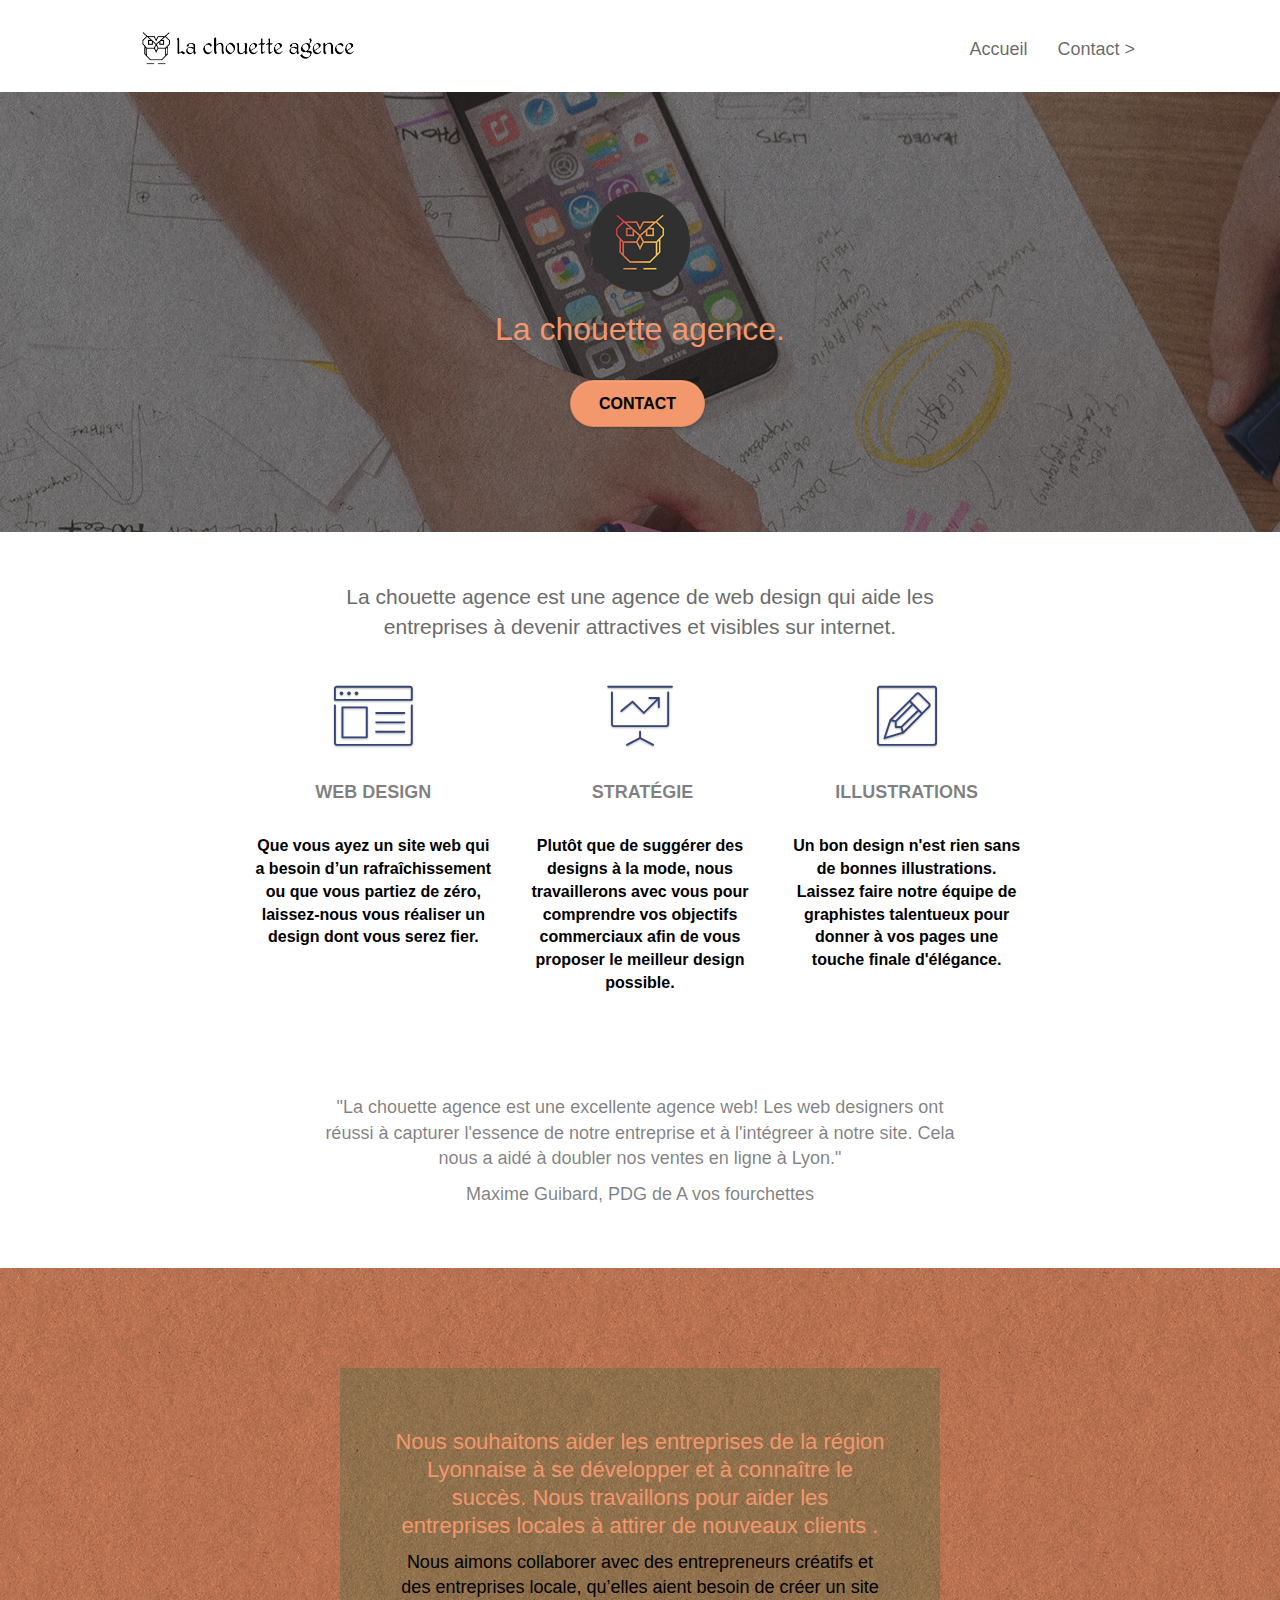
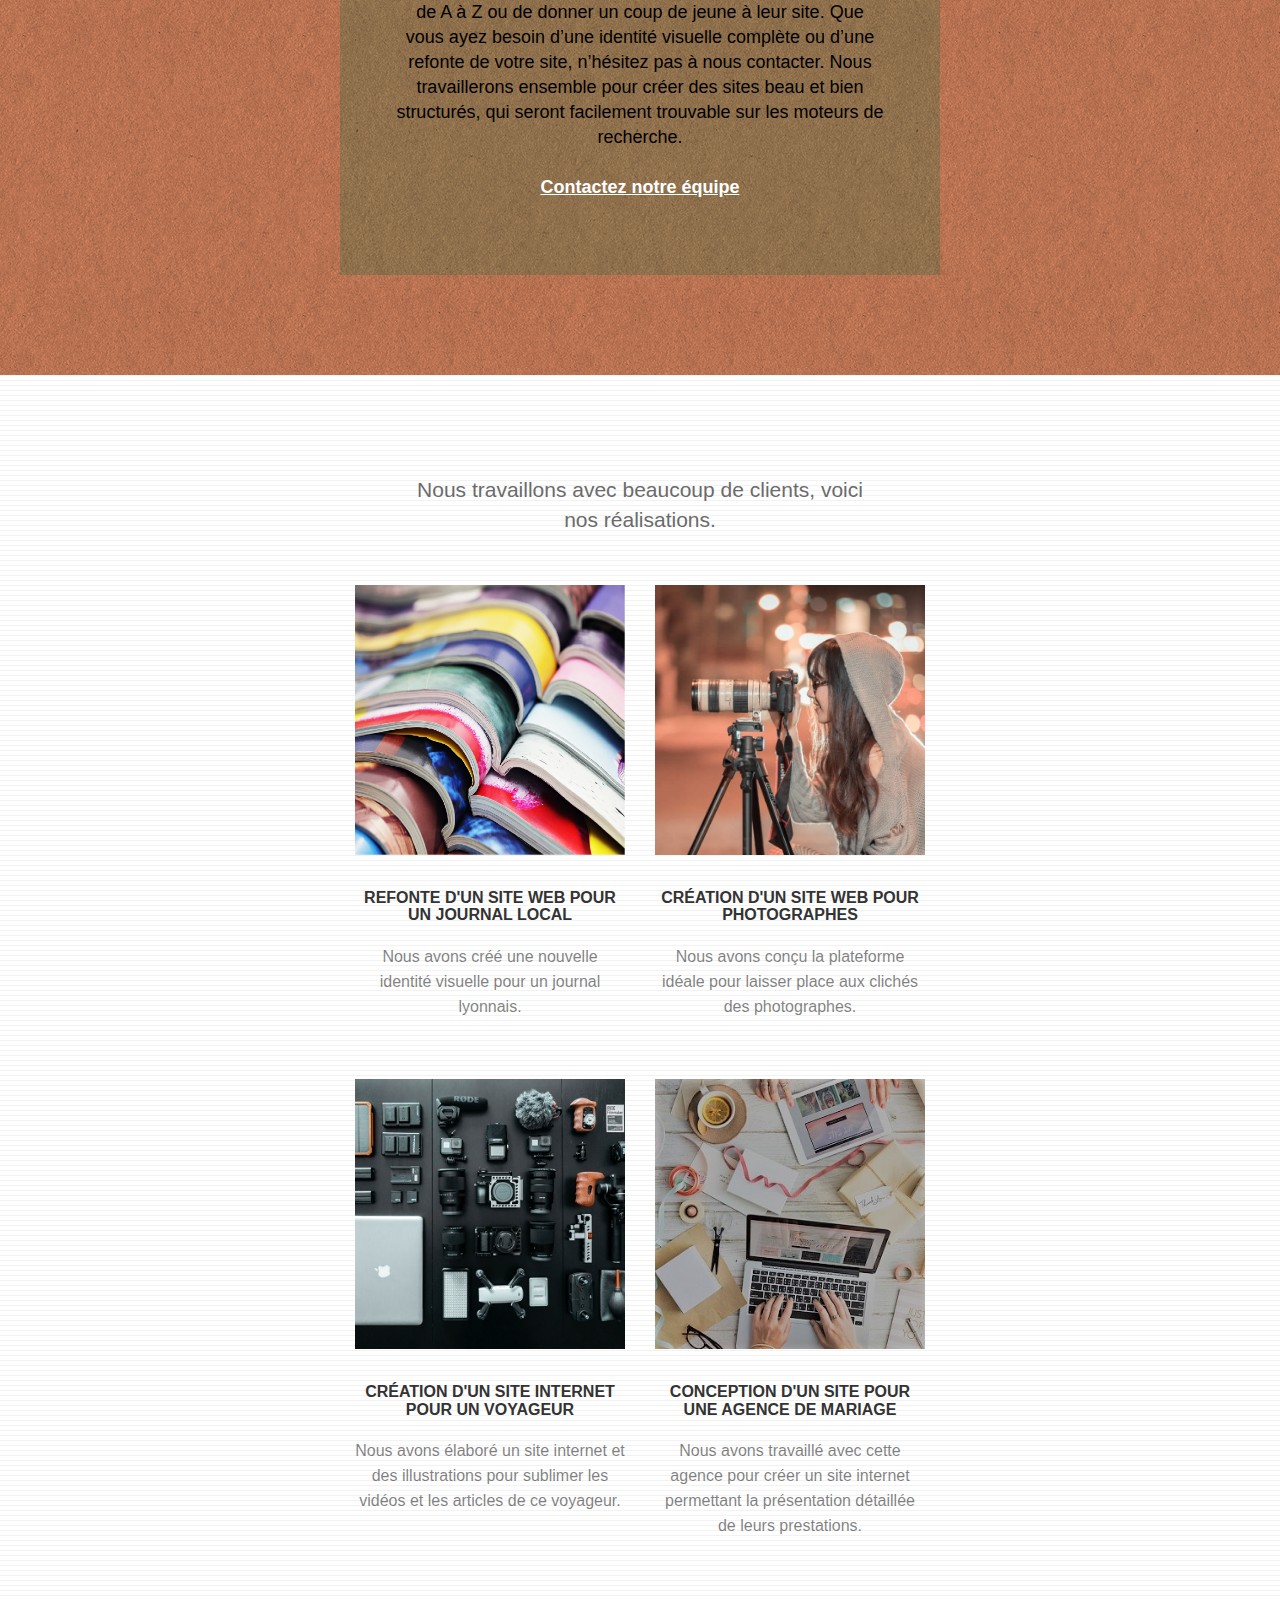
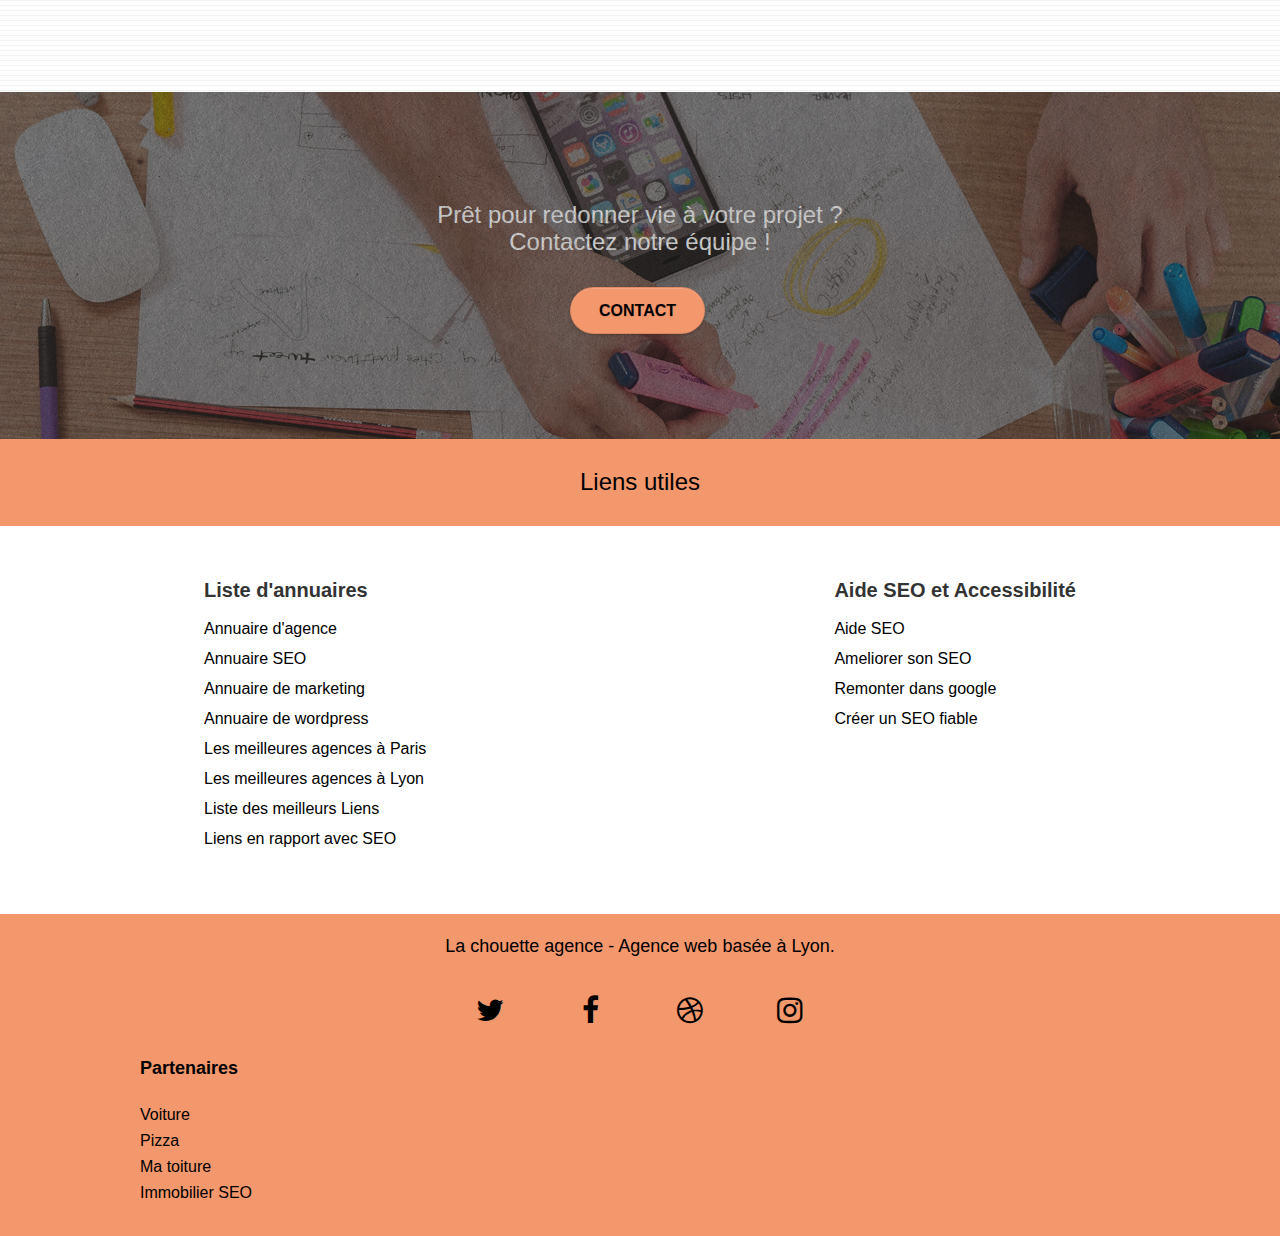
==== index.html @ 78b18749 "responsive" ====
<!doctype html>
<html lang="fr">
<head>
    <meta charset="utf-8">    
    <meta name="description" content="La chouette agence vous aide à devenir attractif et visibles sur internet
									  en améliorant votre web design tout en travaillant en collaboration avec vous.">
    <meta name="viewport" content="width=device-width, initial-scale=1.0, viewport-fit=cover">
    <link rel="shortcut icon" type="image/png" href="favicon.jpg">    
	<link rel="stylesheet" type="text/css" href="./css/bootstrap.css">
	<link rel="stylesheet" type="text/css" href="style.css">
	<link rel="stylesheet" type="text/css" href="./css/font-awesome.css">
	<link rel="stylesheet" type="text/css" href="./css/et-line.css">
	    
	<script src="./js/jquery-2.1.0.js"></script>
	<script src="./js/bootstrap.js"></script>
	<script src="./js/blocs.js"></script>
	<script src="./js/jquery.touchSwipe.js" defer></script>
	<script src="./js/gmaps.js"></script>

    <title>La chouette agence</title>

    
<!-- Analytics -->
 
<!-- Analytics END -->
    
</head>
<body>
<!-- Principal conteneur -->
<div class="page-container">
    
<!-- bloc-0 -->
<div class="bloc bgc-white l-bloc " id="Onglets">
	<div class="container bloc-sm">
		<nav role="navigation" aria-labelledby="Onglets" class="navbar row">
			<div class="navbar-header">
				<a class="navbar-brand" href="index.html"><img src="img/la-chouette-agence.png" alt="Logo La chouette agence" height="40" /></a>
				<button id="nav-toggle" type="button" class="ui-navbar-toggle navbar-toggle" data-toggle="collapse" data-target=".navbar-1">
				<span class="sr-only">Toggle navigation</span><span class="icon-bar"></span><span class="icon-bar"></span><span class="icon-bar"></span>
				</button>
			</div>
			<div class="collapse navbar-collapse navbar-1 special-dropdown-nav">
				<ul class="site-navigation nav navbar-nav">
					<li>
						<a href="index.html">Accueil</a>
					</li>					
					<li>
						<a href="contact.html">Contact &gt;</a>
					</li>
				</ul>
			</div>
		</nav>
	</div>
</div>
<!-- bloc-0 END -->

<!-- bloc-1-presentation -->
<div class="bloc bgc-dark-slate-blue bg-banniere d-bloc bg-t-edge bloc-bg-texture texture-paper b-parallax" id="en-tête">
	<div class="container bloc-lg" role="banner" aria-labelledby="en-tête">
		<div class="row tight-width-whitespace">
			<div class="col-sm-12">
				<img src="img/logo.png" class="center-block image-resize-mode" width="100" alt="Logo la chouette agence" />
				<h1 class="text-center hero-bloc-text tc-white ">
					La chouette agence.
				</h1>
				<div class="text-center">
					<a href="contact.html" class="btn btn-lg btn-clean btn-rd cta-hero btn-atomic-tangerine" id="cta-hero">Contact</a>
				</div>
			</div>
		</div>
	</div>
</div>
<!-- bloc-1-presentation END -->

<!-- bloc-2-services -->
<div class="bloc bgc-white l-bloc" id="bloc-2-services">
	<div class="container bloc-md" id="description">
		<div class="row" id="definition">
			<div class="col-sm-12 text-center" role="definition" aria-labelledby="definition">
				<p class="p1">La chouette agence est une agence de web design qui aide les entreprises à devenir attractives et visibles sur internet.</p>
			</div>
		</div>
		<div class="row voffset-lg med-width-whitespace" role="contentinfo" aria-labelledby="description">
			<div class="col-sm-4">
				<div class="text-center">
					<span class="et-icon-browser sm-shadow icon-dark-slate-blue icons icon-lg"></span>
				</div>
				<h2 class="mg-md text-center">
					Web design
				</h2>
				<p class="text-center p2 ">
					Que vous ayez un site web qui a besoin d&rsquo;un rafraîchissement ou que vous partiez de zéro, laissez-nous vous réaliser un design dont vous serez fier.
				</p>
			</div>
			<div class="col-sm-4">
				<div class="text-center">
					<span class="et-icon-presentation sm-shadow icon-dark-slate-blue icons icon-lg"></span>
				</div>
				<h2 class="mg-md text-center">
					&nbsp;Stratégie
				</h2>
				<p class="text-center p2">
					Plutôt que de suggérer des designs à la mode, nous travaillerons avec vous pour comprendre vos objectifs commerciaux afin de vous proposer le meilleur design possible.<br>
				</p>
			</div>
			<div class="col-sm-4">
				<div class="text-center">
					<span class="et-icon-edit sm-shadow icon-dark-slate-blue icons icon-lg"></span>
				</div>
				<h2 class="mg-md text-center">
					Illustrations
				</h2>
				<p class="text-center p2">
					Un bon design n'est rien sans de bonnes illustrations. Laissez faire notre équipe de graphistes talentueux pour donner à vos pages une touche finale d'élégance.
				</p>
			</div>
		</div>
		<div class="row voffset-lg voffset">
			<div class="col-xs-12 col-md-8 col-md-offset-2 text-center">
				<p>"La chouette agence est une excellente agence web! Les web designers ont réussi à capturer
					l'essence de notre entreprise et à l'intégreer à notre site. Cela nous a aidé à doubler nos ventes 
					en ligne à Lyon."
				</p>
				<p>
					Maxime Guibard, PDG de A vos fourchettes
				</p>

			</div>
		</div>
	</div>
</div>
<!-- bloc-2-services END -->

<!-- bloc-3-what-i-do -->
<div class="bloc tc-white bgc-atomic-tangerine bg-presentation d-bloc bloc-bg-texture texture-paper b-parallax" id="lyon">
	<div class="container bloc-lg" role="text" aria-labelledby="lyon">
		<div class="row tight-width-whitespace black-background">
			<div class="col-sm-12">
				<h3 class="mg-md text-center tc-white">
					Nous souhaitons aider les entreprises de la région Lyonnaise à se développer et à connaître le succès. Nous travaillons pour aider les entreprises locales à attirer de nouveaux clients .<br>
				</h3>
				<p class="text-center white">
					Nous aimons collaborer avec des entrepreneurs créatifs et des entreprises locale, qu’elles aient besoin de créer un site de A à Z ou de donner un coup de jeune à leur site. Que vous ayez besoin d’une identité visuelle complète ou d’une refonte de votre site, n’hésitez pas à nous contacter. Nous travaillerons ensemble pour créer des sites beau et bien structurés, qui seront facilement trouvable sur les moteurs de recherche. <br><br>
					<a class="ltc-white bold-link" href="contact.html">Contactez notre équipe</a><br>
				</p>
			</div>
		</div>
	</div>
</div>
<!-- bloc-3-what-i-do END -->

<!-- bloc-4-portfolio -->
<div class="bloc bgc-white bg-lines-h2-bg bg-repeat l-bloc" id="bloc-4-portfolio">
	<div class="container bloc-lg">
		<div class="row">
			<div class="col-sm-12 text-center" id="exemple"> 
				<h3>Nous travaillons avec beaucoup de clients, voici nos réalisations.</h3>
			</div>
		</div>
		<div class="row tight-width-whitespace portfolio-row" role="contentinfo" aria-labelledby="exemple">
			<div class="col-sm-6">
				<a href="#" data-lightbox="img/1.jpg" data-gallery-id="gallery-1" data-caption="Refonte d'un site web pour un journal local" data-frame="snapshot-lb"><img src="img/1.jpg" alt="journal web design refonte" class="img-responsive portfolio-thumb" /></a>
				<h4 class="mg-md text-center refonte">
					Refonte d'un site web pour un journal local
				</h4>
				<p class="text-center">
					Nous avons créé une nouvelle identité visuelle pour un journal lyonnais.
				</p>
			</div>
			<div class="col-sm-6">
				<a href="#" data-lightbox="img/2.jpg" data-gallery-id="gallery-1" data-caption="Création d'un site web pour photographes" data-frame="snapshot-lb"><img src="img/2.jpg" class="img-responsive portfolio-thumb" alt="web design pour photographes" /></a>
				<h4 class="mg-md text-center refonte">
					Création d'un site web pour photographes
				</h4>
				<p class="text-center">
					Nous avons conçu la plateforme idéale pour laisser place aux clichés des photographes.
				</p>
			</div>
		</div>
		<div class="row tight-width-whitespace portfolio-row" role="contentinfo" aria-labelledby="exemple">
			<div class="col-sm-6">
				<a href="#" data-lightbox="img/3.bmp" data-gallery-id="gallery-1" data-caption="Création d'un site internet pour un voyageur" data-frame="snapshot-lb"><img src="img/3.bmp" class="img-responsive portfolio-thumb" alt="web design pour voyageur"/></a>
				<h4 class="mg-md text-center refonte">
					Création d'un site internet pour un voyageur
				</h4>
				<p class="text-center">
					Nous avons élaboré un site internet et des illustrations pour sublimer les vidéos et les articles de ce voyageur.
				</p>
			</div>
			<div class="col-sm-6">
				<a href="#" data-lightbox="img/4.bmp" data-gallery-id="gallery-1" data-caption="Conception d'un site pour une agence de mariage" data-frame="snapshot-lb"><img src="img/4.bmp" class="img-responsive portfolio-thumb" alt="web design pour agence de mariage" /></a>
				<h4 class="mg-md text-center refonte">
					Conception d'un site pour une agence de mariage
				</h4>
				<p class="text-center">
					Nous avons travaillé avec cette agence pour créer un site internet permettant la présentation détaillée de leurs prestations.
				</p>
			</div>
		</div>
	</div>
</div>
<!-- bloc-4-portfolio END -->

<!-- bloc-5-cta -->
<div class="bloc bgc-dark-slate-blue bg-banniere d-bloc bloc-bg-texture texture-paper" id="bloc-5-cta">
	<div class="container bloc-lg">
		<div class="row">
			<h5 class="mg-md text-center tc-white vie">
				Prêt pour redonner vie à votre projet ?<br>Contactez notre équipe !
			</h5>
			<div class="col-sm-12 text-center">
				<a href="contact.html" class="btn btn-atomic-tangerine btn-clean btn-rd btn-lg cta-hero">Contact</a>
			</div>
		</div>
	</div>
</div>
<!-- bloc-5-cta END -->

<!--Liens utiles-->
<nav class="Liens" id="liens">
	<h5 class="utiles">Liens utiles</h5>
	<div class="liste" role="list" aria-labelledby="liens">
		<div class="aide">
			<p>Liste d'annuaires</p>	
			<ul>
				<li><a href="annuaireagence.com">Annuaire d'agence</a></li>
				<li><a href="annuaireseo.com">Annuaire SEO</a></li>
				<li><a href="annuairemarketing.com">Annuaire de marketing</a></li>					
				<li><a href="annuairewordpress.com">Annuaire de wordpress</a></li>			
				<li><a href="meilleuresagencesparis.com">Les meilleures agences à Paris</a></li>
				<li><a href="meilleuresagenceslyon.com">Les meilleures agences à Lyon</a></li>	
				<li><a href="meilleursliens.com">Liste des meilleurs Liens</a></li>	
				<li><a href="seojuicelien.com">Liens en rapport avec SEO</a></li>	
			</ul>
		</div>	
		<div class="aide">
			<p>Aide SEO et Accessibilité</p>			
			<ul>
				<li><a href="betterseo.com">Aide SEO</a></li>
				<li><a href="ameliorerseo.com">Ameliorer son SEO</a></li>			
				<li><a href="remontersurgoogle.com">Remonter dans google</a></li>
				<li><a href="vraiseofiable.com">Créer un SEO fiable</a></li>
			</ul>
		</div>	
	</div>	
</nav>

<!-- Footer - bloc-8 -->
<footer class="bloc bgc-atomic-tangerine d-bloc" id="bloc-8">
	<div class="container bloc-sm">
		<div class="row">
			<div class="col-sm-12">
				<p class="text-center white">
					La chouette agence - Agence web basée à Lyon.<br>
				</p>
				<div class="row row-no-gutters social">
					<div class="col-sm-3">
						<div class="text-center">
							<a class="social" href="index.html"><span class="fa fa-twitter icon-md"><span>Twitter</span></span></a>
						</div>
					</div>
					<div class="col-sm-3">
						<div class="text-center">
							<a class="social" href="index.html"><span class="fa fa-facebook icon-md"><span>Facebook</span></span></a>
						</div>
					</div>
					<div class="col-sm-3">
						<div class="text-center">
							<a class="social" href="index.html"><span class="fa fa-dribbble icon-md"><span>Dribble</span></span></a>
						</div>
					</div>
					<div class="col-sm-3">
						<div class="text-center">
							<a class="social" href="index.html"><span class="fa fa-instagram icon-md"><span>Instagram</span></span></a>
						</div>
					</div>					
				</div>
				<div class="row">
					<div class="col-sm-4">
						<p class="partner">Partenaires</p>
							<ul>
								<li><a href="voiture.com">Voiture</a></li>
								<li><a href="pizza.com">Pizza</a></li>
								<li><a href="matoiture.com">Ma toiture</a></li>
								<li><a href="immobilierseo.com">Immobilier SEO</a></li>
							</ul>		
					</div>					
				</div>
			</div>
		</div>
	</div>
</footer>
<!-- Footer - bloc-8 END -->

</div>
<!-- Principal conteneur END -->
    

</body>
</html>
---- style.css ----
body {
    margin: 0;
    padding: 0;
    background: #FFF;
    overflow-x: hidden;
    -webkit-font-smoothing: antialiased;
    -moz-osx-font-smoothing: grayscale;
}

a,
button {
    transition: all .3s ease-in-out;
    outline: none!important;
}

a:hover {
    text-decoration: none;
    cursor: pointer;
}

#page-loading-blocs-notifaction {
    position: fixed;
    top: 0;
    bottom: 0;
    width: 100%;
    z-index: 100000;
    background: #FFFFFF url("img/pageload-spinner.gif") no-repeat center center;
}

.bloc {
    width: 100%;
    clear: both;
    background: 50% 50% no-repeat;
    padding: 0 50px;
    -webkit-background-size: cover;
    -moz-background-size: cover;
    -o-background-size: cover;
    background-size: cover;
    position: relative;
}

.bloc .container {
    padding-left: 0;
    padding-right: 0;
}

.bloc-lg {
    padding: 100px 50px;
}

.bloc-md {
    padding: 50px;
}

.bloc-sm {
    padding: 20px 50px;
}

.bg-center,
.bg-l-edge,
.bg-r-edge,
.bg-t-edge,
.bg-b-edge,
.bg-tl-edge,
.bg-bl-edge,
.bg-tr-edge,
.bg-br-edge,
.bg-repeat {
    -webkit-background-size: auto!important;
    -moz-background-size: auto!important;
    -o-background-size: auto!important;
    background-size: auto!important;
}
.bgc-atomic-tangerine .col-sm-12 h3{
    color:#F3976C!important;
    font-size:22px;
    line-height:28px;
}
.bgc-atomic-tangerine  .col-sm-12 p{
    color:black !important;
    margin-bottom:35px;
}

.bg-repeat {
    background: repeat;
}

.bg-t-edge {
    background: top no-repeat;
}

.bloc-bg-texture::before {
    content: "";
    background-size: 2px 2px;
    position: absolute;
    top: 0;
    bottom: 0;
    left: 0;
    right: 0;
}

.texture-paper::before {
    background: url("img/texture-paper.png");
    background-size: 280px 280px;
}

.b-parallax {
    background-attachment: fixed;
}

.d-bloc {
    color: rgba(255, 255, 255, .7);
}

.d-bloc button:hover {
    color: rgba(255, 255, 255, .9);
}

.d-bloc .icon-round,
.d-bloc .icon-square,
.d-bloc .icon-rounded,
.d-bloc .icon-semi-rounded-a,
.d-bloc .icon-semi-rounded-b {
    border-color: rgba(255, 255, 255, .9);
}

.d-bloc .divider-h span {
    border-color: rgba(255, 255, 255, .2);
}

.d-bloc .a-btn,
.d-bloc .navbar a,
.d-bloc .navbar-brand,
.d-bloc a .icon-sm,
.d-bloc a .icon-md,
.d-bloc a .icon-lg,
.d-bloc a .icon-xl,
.d-bloc h1 a,
.d-bloc h2 a,
.d-bloc h3 a,
.d-bloc h4 a,
.d-bloc h5 a,
.d-bloc h6 a,
.d-bloc p a {
    color: black;
}

.d-bloc .a-btn:hover,
.d-bloc .navbar a:hover,
.d-bloc .navbar-brand:hover,
.d-bloc a:hover .icon-sm,
.d-bloc a:hover .icon-md,
.d-bloc a:hover .icon-lg,
.d-bloc a:hover .icon-xl,
.d-bloc h1 a:hover,
.d-bloc h2 a:hover,
.d-bloc h3 a:hover,
.d-bloc h4 a:hover,
.d-bloc h5 a:hover,
.d-bloc h6 a:hover,
.d-bloc p a:hover {
    color: rgba(255, 255, 255, 1);
}

.d-bloc .navbar-toggle .icon-bar {
    background: rgba(255, 255, 255, 1);
}

.d-bloc .btn-wire,
.d-bloc .btn-wire:hover {
    color: rgba(255, 255, 255, 1);
    border-color: rgba(255, 255, 255, 1);
}

.d-bloc .panel {
    color: rgba(0, 0, 0, .5);
}

.d-bloc .panel button:hover {
    color: rgba(0, 0, 0, .7);
}

.d-bloc .panel icon {
    border-color: rgba(0, 0, 0, .7);
}

.d-bloc .panel .divider-h span {
    border-color: rgba(0, 0, 0, .1);
}

.d-bloc .panel .a-btn {
    color: rgba(0, 0, 0, .6);
}

.d-bloc .panel .a-btn:hover {
    color: rgba(0, 0, 0, 1);
}

.d-bloc .panel .btn-wire,
.d-bloc .panel .btn-wire:hover {
    color: rgba(0, 0, 0, .7);
    border-color: rgba(0, 0, 0, .3);
}

.d-bloc .panel,
.l-bloc {
    color: rgba(0, 0, 0, .5);
}

.d-bloc .panel button:hover,
.l-bloc button:hover {
    color: rgba(0, 0, 0, .7);
}

.l-bloc .icon-round,
.l-bloc .icon-square,
.l-bloc .icon-rounded,
.l-bloc .icon-semi-rounded-a,
.l-bloc .icon-semi-rounded-b {
    border-color: rgba(0, 0, 0, .7);
}

.d-bloc .panel .divider-h span,
.l-bloc .divider-h span {
    border-color: rgba(0, 0, 0, .1);
}

.d-bloc .panel .a-btn,
.l-bloc .a-btn,
.l-bloc .navbar a,
.l-bloc .navbar-brand,
.l-bloc a .icon-sm,
.l-bloc a .icon-md,
.l-bloc a .icon-lg,
.l-bloc a .icon-xl,
.l-bloc h1 a,
.l-bloc h2 a,
.l-bloc h3 a,
.l-bloc h4 a,
.l-bloc h5 a,
.l-bloc h6 a,
.l-bloc p a {
    color: rgba(0, 0, 0, .6);
}

.d-bloc .panel .a-btn:hover,
.l-bloc .a-btn:hover,
.l-bloc .navbar a:hover,
.l-bloc .navbar-brand:hover,
.l-bloc a:hover .icon-sm,
.l-bloc a:hover .icon-md,
.l-bloc a:hover .icon-lg,
.l-bloc a:hover .icon-xl,
.l-bloc h1 a:hover,
.l-bloc h2 a:hover,
.l-bloc h3 a:hover,
.l-bloc h4 a:hover,
.l-bloc h5 a:hover,
.l-bloc h6 a:hover,
.l-bloc p a:hover {
    color: rgba(0, 0, 0, 1);
}

.l-bloc .navbar-toggle .icon-bar {
    color: rgba(0, 0, 0, .6);
}

.d-bloc .panel .btn-wire,
.d-bloc .panel .btn-wire:hover,
.l-bloc .btn-wire,
.l-bloc .btn-wire:hover {
    color: rgba(0, 0, 0, .7);
    border-color: rgba(0, 0, 0, .3);
}

.voffset {
    margin-top: 30px;
}

.voffset-lg {
    margin-top: 80px;
}

.row-no-gutters {
    margin-right: 0;
    margin-left: 0;
}

.row.row-no-gutters > [class^="col-"],
.row.row-no-gutters > [class*=" col-"] {
    padding-right: 0;
    padding-left: 0;
}
.row .text-center h3{
    color:#6b6b6b !important;
    width:45%;
    margin:auto;
    font-size:21px;
    line-height:30px;
    font-weight:500;
}
#en-tête h1 {
    font-size: 32px;
}

.navbar {
    margin-bottom: 0;
    z-index: 1;
}

.navbar-brand {
    height: auto;
    padding: 3px 15px;
    font-size: 25px;
    font-weight: normal;
    font-weight: 600;
    line-height: 44px;
}

.navbar-brand img {
    max-height: 200px;
    margin: 0 5px 0 0;
    display: inline;
}
.sr-only{
    display:none;
}
.navbar-brand img[src$=svg] {
    min-width: 100px;
}

.nav-center .navbar-brand img {
    margin: 0;
}

.navbar .nav {
    padding-top: 2px;
    margin-right: -16px;
    float: right;
    z-index: 1;
}

.nav > li {
    float: left;
    margin-top: 4px;
    font-size: 18px;
}

.navbar-nav .open .dropdown-menu > li > a {
    text-align: inherit;
}

.nav > li a:hover,
.nav > li a:focus {
    background: transparent;
}

.navbar-toggle {
    margin: 10px 10px 0 0;
    border: 0px;
}

.form{
    display:flex;
    flex-direction: column;
}
.navbar-toggle:hover {
    background: transparent!important;
}

.navbar-toggle .icon-bar {
    background-color: rgba(0, 0, 0, .5);
    width: 26px;
}

.nav-invert .navbar .nav {
    float: left;
}

.nav-invert .navbar-header,
.nav-invert .navbar-brand {
    float: right;
    position: relative;
    z-index: 2;
}

@media (min-width: 768px) {
    .site-navigation {
        position: absolute;
        top: 50%;
        right: 20px;
        transform: translate(0, -50%);
        -webkit-transform: translateY(-50%);
    }
    .nav > li .dropdown-menu a,
    .nav > li .dropdown-menu a:hover {
        color: #484848;
    }
    .nav-invert .site-navigation {
        left: 0;
        right: 0;
    }
    .nav-center {
        text-align: center;
    }
    .nav-center .navbar-header {
        width: 100%;
    }
    .nav-center .navbar-header,
    .nav-center .navbar-brand,
    .nav-center .nav > li {
        float: none;
        display: inline-block;
    }
    .nav-center .site-navigation {
        position: relative;
        width: 100%;
        right: 0;
        margin-right: 0px;
        margin-top: 20px;
    }
    .nav-center.mini-nav .navbar-toggle {
        float: none;
        margin: 10px auto 0;
    }
}

.nav > li > .dropdown a {
    background: none!important;
    display: block;
    padding: 14px 15px;
}

nav .caret {
    margin: 0 5px;
}

.dropdown-menu .dropdown-menu {
    top: -8px;
    left: 100%;
}

.dropdown-menu .dropmenu-flow-right {
    top: 100%;
    left: 0;
    margin-left: -1px;
    border-top-left-radius: 0;
    border-top-right-radius: 0;
}

.dropdown-menu .dropdown span {
    border: 4px solid black;
    border-top-color: transparent;
    border-right-color: transparent;
    border-bottom-color: transparent;
    margin: 6px -5px 0 0!important;
    float: right;
}

.refonte{
    margin-top: 10px;
    margin-bottom: 20px;
    text-transform:uppercase;
    font-size:16px;
    font-weight:600;    
}
.col-sm-6 p{
    font-size:16px;
}
.col-sm-4 ul{    
    padding:0;
    
}
.col-sm-4 p{
    color:black;
    margin-top: 30px;
    margin-bottom:20px !important;
    font-weight: 600;
}
.col-sm-4 li{
    list-style:none; 
    line-height:25px;   
}
.col-sm-4 a{
    color: black;
    font-size: 16px;

}

.mg-lg {
    margin-top: 10px;
    margin-bottom: 40px;
}

.btn {
    margin: 0 5px 5px 0;
}

.btn.pull-right {
    margin: 0 0 5px 5px;
}

.btn-d,
.btn-d:hover,
.btn-d:focus {
    color: #FFF;
    background: rgba(0, 0, 0, .3);
}

button {
    outline: none!important;
}

.btn-rd {
    border-radius: 40px;
}

.btn-clean {
    border: 1px solid rgba(0, 0, 0, .08);
    border-bottom-color: rgba(0, 0, 0, .1);
    text-shadow: 0 1px 0 rgba(0, 0, 1, .1);
    box-shadow: 0 1px 3px rgba(0, 0, 1, .25), inset 0 1px 0 0 rgba(255, 255, 255, .15);
}

.icon-md {
    font-size: 30px!important;
}

.icon-lg {
    font-size: 60px!important;
}

.sm-shadow {
    text-shadow: 0 1px 2px rgba(0, 0, 0, .3);
}

.panel-sq,
.panel-sq .panel-heading,
.panel-sq .panel-footer {
    border-radius: 0;
}

.panel-rd {
    border-radius: 30px;
}

.panel-rd .panel-heading {
    border-radius: 29px 29px 0 0;
}

.panel-rd .panel-footer {
    border-radius: 0 0 29px 29px;
}

.form-control {
    border-color: rgba(0, 0, 0, .1);
    box-shadow: none;
}

.scrollToTop {
    width: 40px;
    height: 40px;
    position: fixed;
    bottom: 20px;
    right: 20px;
    opacity: 0;
    z-index: 500;
    transition: all .3s ease-in-out;
}

.scrollToTop span {
    margin-top: 6px;
}

.showScrollTop {
    font-size: 14px;
    opacity: 1;
}

a[data-lightbox] {
    position: relative;
    display: block;
    text-align: center;
}

a[data-lightbox]:hover::before {
    content: "+";
    font-family: "HelveticaNeue-Light", "Helvetica Neue Light", "Helvetica Neue", Helvetica, Arial;
    font-size: 32px;
    width: 50px;
    height: 50px;
    margin-left: -25px;
    border-radius: 50%;
    background: rgba(0, 0, 0, .6);
    color: #FFF;
    font-weight: 100;
    z-index: 1;
    position: absolute;
    top: 50%;
    transform: translateY(-50%);
    -webkit-transform: translateY(-50%);
}

a[data-lightbox]:hover img {
    opacity: 0.6;
    -webkit-animation-fill-mode: none;
    animation-fill-mode: none;
}

#lightbox-modal {
    display: flex;
    align-items: center;
}

#lightbox-modal .modal-dialog {
    width: 90%;
    max-width: 900px;
    margin: 0 auto 0;
}

#lightbox-modal .modal-dialog img {
    max-height: 90vh;
    margin: 0 auto;
}

.lightbox-caption {
    padding: 20px;
    color: #FFF;
    background: rgba(0, 0, 0, .5);
    position: absolute;
    left: 15px;
    right: 15px;
    bottom: 5px;
}

.close-lightbox {
    color: #FFF;
    font-size: 30px;
    position: absolute;
    top: 20px;
    right: 20px;
    z-index: 20;
    background: rgba(0, 0, 0, .5);
    border: none;
    line-height: 30px;
    padding: 0 9px 5px;
    opacity: 0.3;
}

.close-lightbox:hover,
.next-lightbox:hover,
.prev-lightbox:hover {
    opacity: 1.0;
    color: #FFF;
}

.next-lightbox,
.prev-lightbox {
    font-size: 20px;
    color: rgba(255, 255, 255, .9);
    background: rgba(0, 0, 0, .5);
    transition: all .2s ease-in-out;
    position: absolute;
    top: 45%;
    z-index: 1;
    opacity: 0.4;
}

.next-lightbox {
    padding: 6px 8px 1px 13px;
    right: 25px;
}

.prev-lightbox {
    padding: 6px 13px 1px 10px;
    left: 25px;
}

.snapshot-lb .modal-body {
    padding-bottom: 45px;
}

.snapshot-lb .lightbox-caption {
    padding: 0;
    color: rgba(0, 0, 0, .5);
    background: none;
}

h1,
h2,
h3,
h4,
h5,
h6,
p,
label,
.btn,
a {
    font-family: "helvetica";
    font-weight: 400;    
}

.container {
    max-width: 1000px;
}

.hero-bloc-text {
    font-size: 38px;
}
.titre-contact{
    color: black !important;
    font-size: 24px;
    font-weight:600;
    width:100%;
    margin:auto;
    margin-bottom: 20px;
}

.hero-bloc-text-sub {
    font-size: 36px;
}

.statement-bloc-text {
    line-height: 26px;
    font-style: italic;
    font-size: 20px;
    text-align: center;
    font-weight: lighter;
    max-width: 520px;
    margin: auto auto auto auto;
}

p {
    font-size: 18px;
}

.tight-width-whitespace {
    max-width: 600px;
    margin: auto;
    line-height: 25px;
    font-size:19px;
}
label{
    font-size:18px;
    font-weight:600;
    line-height:35px;
}
.p3{
    line-height:20px;
    margin-top:50px;
}
.Liens{
    width:100%;
    margin:auto;    
    margin-bottom:50px;
}
.liste{
    display:flex;
    flex-direction:row;
    justify-content: space-around;
}
.utiles{
    color:black !important;
    width:100%;
    font-size:24px;    
    margin:auto;
    text-align:center;
    padding-top:30px;
    padding-bottom:30px;
    margin-bottom:50px;
    background-color: #F3976C;
}
.aide p{
    font-weight:600;
    font-size:20px;
}
.aide a {
    color:black;    
}
.aide a:hover{
    text-decoration: underline;
}
.aide ul{
    padding:0;
}
.aide li{
    list-style: none;
    font-size:16px;
    line-height:30px;
}
.h1 {
    font-size: 20px;
    font-family: "Open Sans";
}

.cta-hero {
    margin-top: 22px;
    color: #FFFFFF!important;
    text-transform: uppercase;
    padding: 12px 28px 12px 28px;
    font-size: 16px;
    font-weight: 700;
}

.social {
    max-width: 400px;
    margin: auto auto auto auto;    
}
.social span span{
    opacity:0;
    position: absolute;
}
.p1{
    color: #6b6b6b !important;
    width: 60%;
    margin: auto;
    font-size: 21px;
    line-height: 30px;
    font-weight: 500;
    margin-bottom: 20px;
}
.p2{
    font-size:16px;
}

h2 {
    font-size: 18px;
    line-height: 1.4em;
    font-weight:600;
    text-transform: uppercase;
}

.med-width-whitespace {
    max-width: 800px;
    margin: auto auto auto auto;
    box-shadow: 0px 0px 0px #000000;
}

h1 {
   color:#F3976C !important;
}

h4 {
    color: #333333!important;
}

.icons {
    margin-bottom: 14px;
    margin-top: 24px;
}

.white {
    color: black!important;
}

.portfolio-thumb {
    margin-bottom: 24px;
}

.portfolio-row {
    margin-bottom: 44px;
    margin-top: 50px;
}

.avatar {
    box-shadow: 0px 4px 9px rgba(0, 0, 0, 0.3);
}

.black-background {
    background-color: rgba(165, 147, 99, 0.7);
    padding: 40px 40px 40px 40px;
}

.bold-link {
    font-weight: 900;
    text-decoration: underline!important;
}

.bgc-white {
    background-color: #FFFFFF;
}

.bgc-dark-slate-blue {
    background-color: #364577;
}

.bgc-atomic-tangerine {
    background-color: #F3976C;
}

h5{
    font-size:24px;
    color:white !important;
}

.btn-atomic-tangerine {
    background: #F3976C;
    color: black!important;
}

.btn-atomic-tangerine:hover {
    background: #c27956!important;
    color: black!important;
}

.ltc-white {
    color: #FFFFFF!important;
}

.ltc-white:hover {
    color: #cccccc!important;
}

.ltc-atomic-tangerine {
    color: #F3976C!important;
}

.ltc-atomic-tangerine:hover {
    color: #c27956!important;
}

.icon-dark-slate-blue {
    color: #364577!important;
    border-color: #364577!important;
}

.bg-dots-bg {
    background-image: url("img/dots-bg.png");
}

.bg-lines-h2-bg {
    background-image: url("img/lines-h2-bg.png");
}

.bg-banniere {
    background-image: url("img/la-chouette-agence-banniere.jpg");
}

.bg-presentation {
    background-image: url("img/image-de-presentation.bmp");
}

@media (max-width: 1024px) {
    .bloc {
        padding-left: 20px;
        padding-right: 20px;
    }
    .bloc.full-width-bloc,
    .bloc-tile-2.full-width-bloc .container,
    .bloc-tile-3.full-width-bloc .container,
    .bloc-tile-4.full-width-bloc .container {
        padding-left: 0;
        padding-right: 0;
    }
}

@media (max-width: 992px) and (min-width: 768px) {
    .navbar .nav {
        max-width: 80%
    }
    .nav-center.navbar .nav {
        max-width: 100%
    }
}

@media only screen and (min-device-width: 768px) and (max-device-width: 1024px) and (orientation: landscape) {
    .b-parallax {
        background-attachment: scroll;
    }
}

@media only screen and (min-device-width: 1024px) and (max-device-width: 1366px) and (-webkit-min-device-pixel-ratio: 1.5) {
    .b-parallax {
        background-attachment: scroll;
    }
}

@media (max-width: 991px) {
    .container {
        width: 100%;
    }
    .b-parallax {
        background-attachment: scroll;
    }
    .page-container,
    #hero-bloc {
        overflow-x: hidden;
        position: relative;
    }
    .bloc {
        padding-left: constant(safe-area-inset-left);
        padding-right: constant(safe-area-inset-right);
    }
    .bloc-group,
    .bloc-group .bloc {
        display: block;
        width: 100%;
    }
    .bloc-fill-screen .fill-bloc-top-edge,
    .bloc-fill-screen .fill-bloc-bottom-edge {
        padding: 0 20px;
        padding-left: constant(safe-area-inset-left);
        padding-right: constant(safe-area-inset-right);
    }
}

@media (max-width: 767px) {
    .page-container {
        overflow-x: hidden;
        position: relative;
    }
    h1,
    h2,
    h3,
    h4,
    h5,
    h6,
    p,
    #disqus_thread {
        padding-left: 10px!important;
        padding-right: 10px!important;
    }
    .b-parallax {
        background-attachment: scroll;
    }
    .navbar .nav {
        padding-top: 0;
        border-top: 1px solid rgba(0, 0, 0, .2);
        float: none!important;
    }
    .navbar.row {
        margin-left: 0;
        margin-right: 0;
    }
    .site-navigation {
        position: inherit;
        transform: none;
        -webkit-transform: none;
        -ms-transform: none;
    }
    .nav > li {
        margin-top: 0;
        border-bottom: 1px solid rgba(0, 0, 0, .1);
        background: rgba(0, 0, 0, .05);
        text-align: left;
        padding-left: 15px;
        width: 100%;
    }
    .nav > li:hover {
        background: rgba(0, 0, 0, .08);
    }
    .dropdown .dropdown a .caret {
        float: none;
        margin: 5px 0 0 10px!important;
        border: 4px solid black;
        border-bottom-color: transparent;
        border-right-color: transparent;
        border-left-color: transparent;
    }
    #hero-bloc .navbar .nav {
        background: rgba(0, 0, 0, .8);
    }
    #hero-bloc .navbar .nav a {
        color: rgba(255, 255, 255, .6);
    }
    .hero {
        padding: 50px 0;
    }
    .hero-nav {
        left: -1px;
        right: -1px;
    }
    .navbar-collapse {
        padding: 0;
        overflow-x: hidden;
        -webkit-box-shadow: none;
        box-shadow: none;
    }
    .navbar-brand img {
        max-height: 40px;
        width: auto;
    }
    .nav-invert .navbar-header {
        float: none;
        width: 100%;
    }
    .nav-invert .navbar-toggle {
        float: left;
        margin-left: 10px;
    }
    .bloc {
        padding-left: 0;
        padding-right: 0;
    }
    .bloc-xxl,
    .bloc-xl,
    .bloc-lg {
        padding: 40px 0;
    }
    .bloc-sm,
    .bloc-md {
        padding-left: 0;
        padding-right: 0;
    }
    .bloc-tile-2 .container,
    .bloc-tile-3 .container,
    .bloc-tile-4 .container,
    .bloc-fill-screen .fill-bloc-top-edge,
    .bloc-fill-screen .fill-bloc-bottom-edge {
        padding-left: 0;
        padding-right: 0;
    }
    .a-block {
        padding: 0 10px;
    }
    .btn-dwn {
        display: none;
    }
    .voffset {
        margin-top: 5px;
    }
    .voffset-md {
        margin-top: 20px;
    }
    .voffset-lg {
        margin-top: 30px;
    }
    form {
        padding: 5px;
    }
    .close-lightbox {
        display: inline-block;
    }
    .blocsapp-device-iphone5 {
        background-size: 216px 425px;
        padding-top: 60px;
        width: 216px;
        height: 425px;
    }
    .blocsapp-device-iphone5 img {
        width: 180px;
        height: 320px;
    }
}

@media (max-width: 400px) {
    .bloc {
        padding-left: 0;
        padding-right: 0;
    }
}

@media (max-width: 767px) {
    .bloc-mob-center-text {
        text-align: center;
    }
}
---- css/et-line.css ----
@font-face {
    font-family: et-line;
    src: url(../fonts/et-line.eot);
    src: url(../fonts/et-line.eot?#iefix) format('embedded-opentype'), url(../fonts/et-line.woff) format('woff'), url(../fonts/et-line.ttf) format('truetype'), url(../fonts/et-line.svg#et-line) format('svg');
    font-weight: 400;
    font-style: normal
}

.et-icon-adjustments,
.et-icon-alarmclock,
.et-icon-anchor,
.et-icon-aperture,
.et-icon-attachment,
.et-icon-bargraph,
.et-icon-basket,
.et-icon-beaker,
.et-icon-bike,
.et-icon-book-open,
.et-icon-briefcase,
.et-icon-browser,
.et-icon-calendar,
.et-icon-camera,
.et-icon-caution,
.et-icon-chat,
.et-icon-circle-compass,
.et-icon-clipboard,
.et-icon-clock,
.et-icon-cloud,
.et-icon-compass,
.et-icon-desktop,
.et-icon-dial,
.et-icon-document,
.et-icon-documents,
.et-icon-download,
.et-icon-dribbble,
.et-icon-edit,
.et-icon-envelope,
.et-icon-expand,
.et-icon-facebook,
.et-icon-flag,
.et-icon-focus,
.et-icon-gears,
.et-icon-genius,
.et-icon-gift,
.et-icon-global,
.et-icon-globe,
.et-icon-googleplus,
.et-icon-grid,
.et-icon-happy,
.et-icon-hazardous,
.et-icon-heart,
.et-icon-hotairballoon,
.et-icon-hourglass,
.et-icon-key,
.et-icon-laptop,
.et-icon-layers,
.et-icon-lifesaver,
.et-icon-lightbulb,
.et-icon-linegraph,
.et-icon-linkedin,
.et-icon-lock,
.et-icon-magnifying-glass,
.et-icon-map,
.et-icon-map-pin,
.et-icon-megaphone,
.et-icon-mic,
.et-icon-mobile,
.et-icon-newspaper,
.et-icon-notebook,
.et-icon-paintbrush,
.et-icon-paperclip,
.et-icon-pencil,
.et-icon-phone,
.et-icon-picture,
.et-icon-pictures,
.et-icon-piechart,
.et-icon-presentation,
.et-icon-pricetags,
.et-icon-printer,
.et-icon-profile-female,
.et-icon-profile-male,
.et-icon-puzzle,
.et-icon-quote,
.et-icon-recycle,
.et-icon-refresh,
.et-icon-ribbon,
.et-icon-rss,
.et-icon-sad,
.et-icon-scissors,
.et-icon-scope,
.et-icon-search,
.et-icon-shield,
.et-icon-speedometer,
.et-icon-strategy,
.et-icon-streetsign,
.et-icon-tablet,
.et-icon-target,
.et-icon-telescope,
.et-icon-toolbox,
.et-icon-tools,
.et-icon-tools-2,
.et-icon-trophy,
.et-icon-tumblr,
.et-icon-twitter,
.et-icon-upload,
.et-icon-video,
.et-icon-wallet,
.et-icon-wine {
    font-family: et-line;
    speak: none;
    font-style: normal;
    font-weight: 400;
    font-variant: normal;
    text-transform: none;
    line-height: 1;
    -webkit-font-smoothing: antialiased;
    -moz-osx-font-smoothing: grayscale;
    display: inline-block
}

.et-icon-mobile:before {
    content: "\e000"
}

.et-icon-laptop:before {
    content: "\e001"
}

.et-icon-desktop:before {
    content: "\e002"
}

.et-icon-tablet:before {
    content: "\e003"
}

.et-icon-phone:before {
    content: "\e004"
}

.et-icon-document:before {
    content: "\e005"
}

.et-icon-documents:before {
    content: "\e006"
}

.et-icon-search:before {
    content: "\e007"
}

.et-icon-clipboard:before {
    content: "\e008"
}

.et-icon-newspaper:before {
    content: "\e009"
}

.et-icon-notebook:before {
    content: "\e00a"
}

.et-icon-book-open:before {
    content: "\e00b"
}

.et-icon-browser:before {
    content: "\e00c"
}

.et-icon-calendar:before {
    content: "\e00d"
}

.et-icon-presentation:before {
    content: "\e00e"
}

.et-icon-picture:before {
    content: "\e00f"
}

.et-icon-pictures:before {
    content: "\e010"
}

.et-icon-video:before {
    content: "\e011"
}

.et-icon-camera:before {
    content: "\e012"
}

.et-icon-printer:before {
    content: "\e013"
}

.et-icon-toolbox:before {
    content: "\e014"
}

.et-icon-briefcase:before {
    content: "\e015"
}

.et-icon-wallet:before {
    content: "\e016"
}

.et-icon-gift:before {
    content: "\e017"
}

.et-icon-bargraph:before {
    content: "\e018"
}

.et-icon-grid:before {
    content: "\e019"
}

.et-icon-expand:before {
    content: "\e01a"
}

.et-icon-focus:before {
    content: "\e01b"
}

.et-icon-edit:before {
    content: "\e01c"
}

.et-icon-adjustments:before {
    content: "\e01d"
}

.et-icon-ribbon:before {
    content: "\e01e"
}

.et-icon-hourglass:before {
    content: "\e01f"
}

.et-icon-lock:before {
    content: "\e020"
}

.et-icon-megaphone:before {
    content: "\e021"
}

.et-icon-shield:before {
    content: "\e022"
}

.et-icon-trophy:before {
    content: "\e023"
}

.et-icon-flag:before {
    content: "\e024"
}

.et-icon-map:before {
    content: "\e025"
}

.et-icon-puzzle:before {
    content: "\e026"
}

.et-icon-basket:before {
    content: "\e027"
}

.et-icon-envelope:before {
    content: "\e028"
}

.et-icon-streetsign:before {
    content: "\e029"
}

.et-icon-telescope:before {
    content: "\e02a"
}

.et-icon-gears:before {
    content: "\e02b"
}

.et-icon-key:before {
    content: "\e02c"
}

.et-icon-paperclip:before {
    content: "\e02d"
}

.et-icon-attachment:before {
    content: "\e02e"
}

.et-icon-pricetags:before {
    content: "\e02f"
}

.et-icon-lightbulb:before {
    content: "\e030"
}

.et-icon-layers:before {
    content: "\e031"
}

.et-icon-pencil:before {
    content: "\e032"
}

.et-icon-tools:before {
    content: "\e033"
}

.et-icon-tools-2:before {
    content: "\e034"
}

.et-icon-scissors:before {
    content: "\e035"
}

.et-icon-paintbrush:before {
    content: "\e036"
}

.et-icon-magnifying-glass:before {
    content: "\e037"
}

.et-icon-circle-compass:before {
    content: "\e038"
}

.et-icon-linegraph:before {
    content: "\e039"
}

.et-icon-mic:before {
    content: "\e03a"
}

.et-icon-strategy:before {
    content: "\e03b"
}

.et-icon-beaker:before {
    content: "\e03c"
}

.et-icon-caution:before {
    content: "\e03d"
}

.et-icon-recycle:before {
    content: "\e03e"
}

.et-icon-anchor:before {
    content: "\e03f"
}

.et-icon-profile-male:before {
    content: "\e040"
}

.et-icon-profile-female:before {
    content: "\e041"
}

.et-icon-bike:before {
    content: "\e042"
}

.et-icon-wine:before {
    content: "\e043"
}

.et-icon-hotairballoon:before {
    content: "\e044"
}

.et-icon-globe:before {
    content: "\e045"
}

.et-icon-genius:before {
    content: "\e046"
}

.et-icon-map-pin:before {
    content: "\e047"
}

.et-icon-dial:before {
    content: "\e048"
}

.et-icon-chat:before {
    content: "\e049"
}

.et-icon-heart:before {
    content: "\e04a"
}

.et-icon-cloud:before {
    content: "\e04b"
}

.et-icon-upload:before {
    content: "\e04c"
}

.et-icon-download:before {
    content: "\e04d"
}

.et-icon-target:before {
    content: "\e04e"
}

.et-icon-hazardous:before {
    content: "\e04f"
}

.et-icon-piechart:before {
    content: "\e050"
}

.et-icon-speedometer:before {
    content: "\e051"
}

.et-icon-global:before {
    content: "\e052"
}

.et-icon-compass:before {
    content: "\e053"
}

.et-icon-lifesaver:before {
    content: "\e054"
}

.et-icon-clock:before {
    content: "\e055"
}

.et-icon-aperture:before {
    content: "\e056"
}

.et-icon-quote:before {
    content: "\e057"
}

.et-icon-scope:before {
    content: "\e058"
}

.et-icon-alarmclock:before {
    content: "\e059"
}

.et-icon-refresh:before {
    content: "\e05a"
}

.et-icon-happy:before {
    content: "\e05b"
}

.et-icon-sad:before {
    content: "\e05c"
}

.et-icon-facebook:before {
    content: "\e05d"
}

.et-icon-twitter:before {
    content: "\e05e"
}

.et-icon-googleplus:before {
    content: "\e05f"
}

.et-icon-rss:before {
    content: "\e060"
}

.et-icon-tumblr:before {
    content: "\e061"
}

.et-icon-linkedin:before {
    content: "\e062"
}

.et-icon-dribbble:before {
    content: "\e063"
}
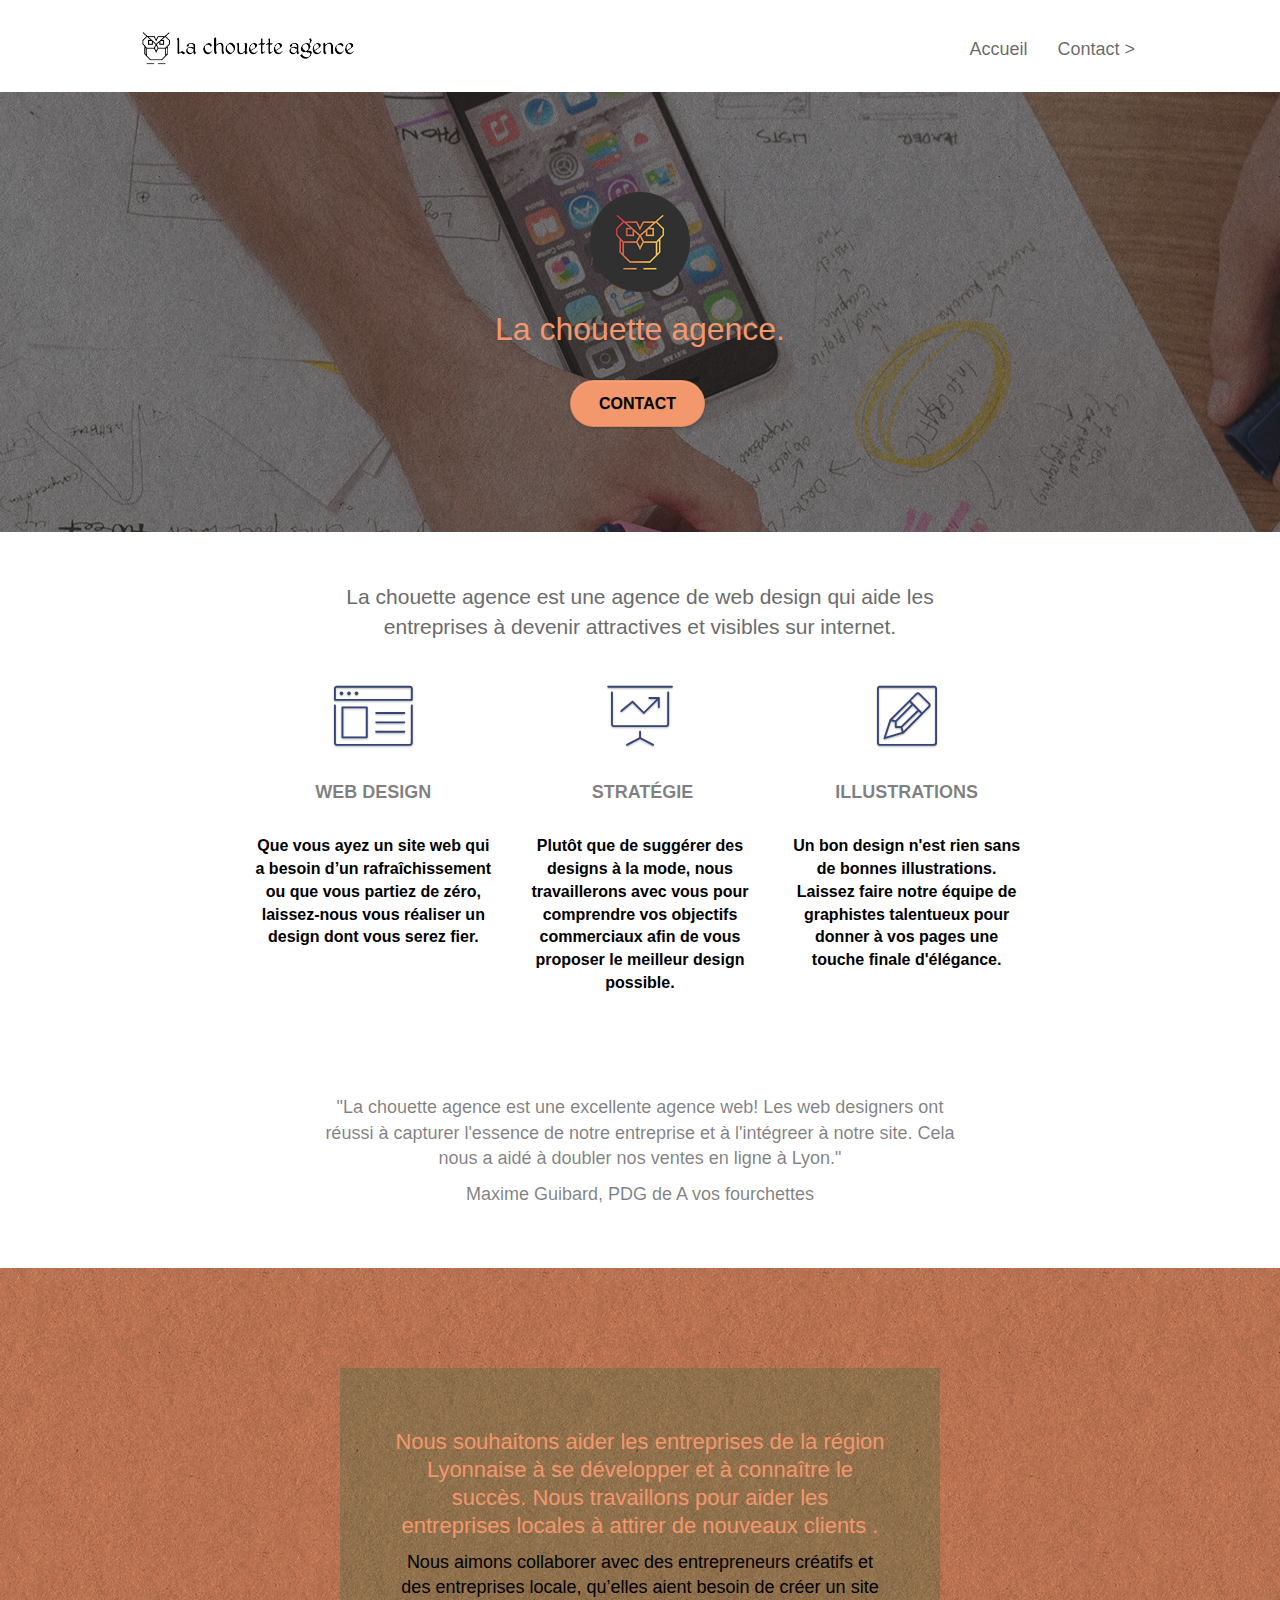
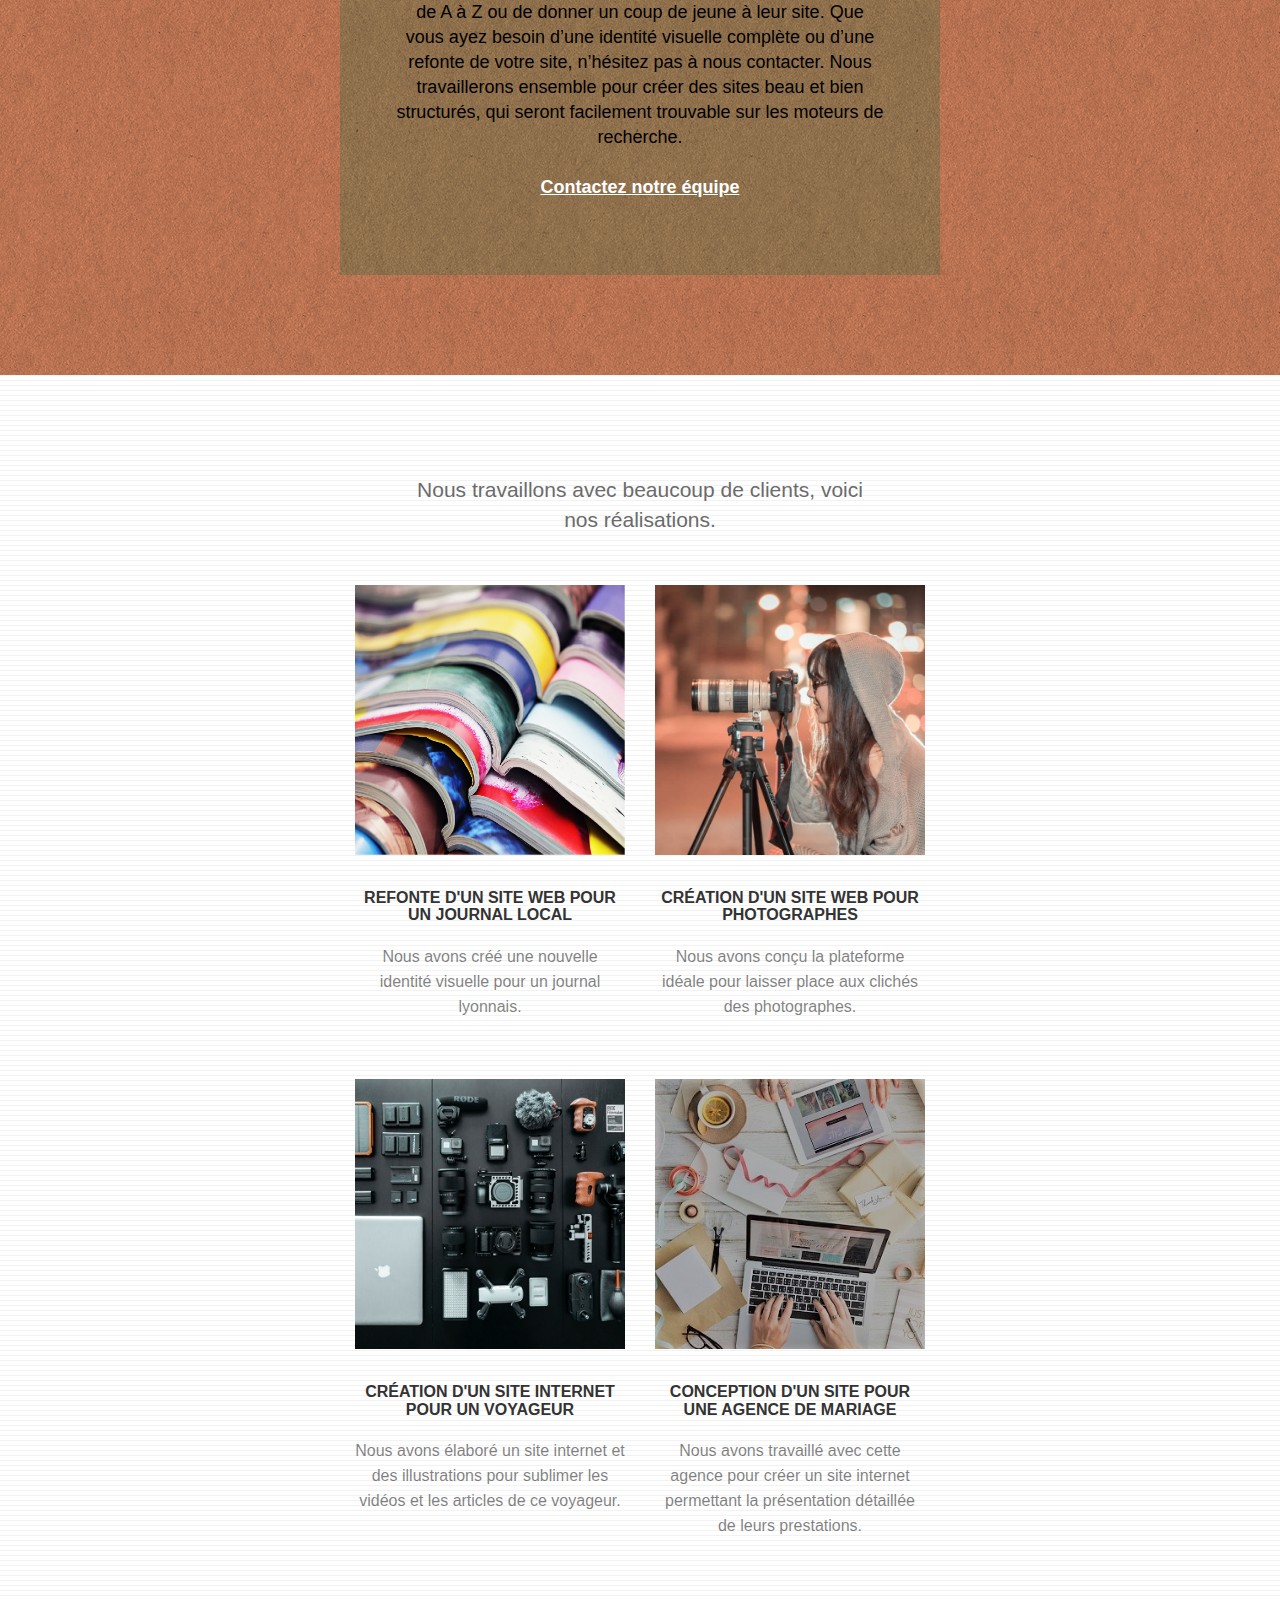
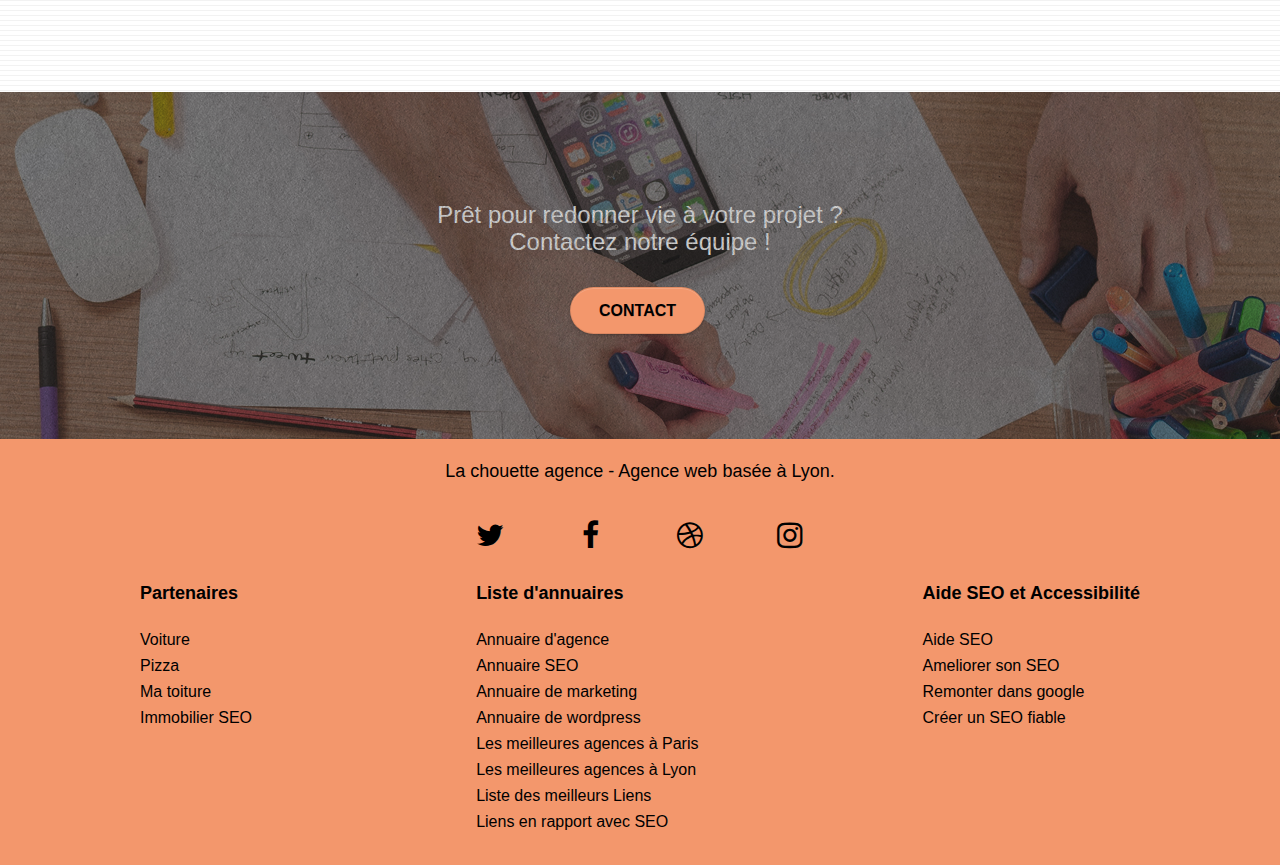
==== commit 61ed3492: "w3c" ====
--- a/index.html
+++ b/index.html
@@ -32,7 +32,7 @@
 <!-- bloc-0 -->
 <div class="bloc bgc-white l-bloc " id="Onglets">
 	<div class="container bloc-sm">
-		<nav role="navigation" aria-labelledby="Onglets" class="navbar row">
+		<nav  aria-labelledby="Onglets" class="navbar row">
 			<div class="navbar-header">
 				<a class="navbar-brand" href="index.html"><img src="img/la-chouette-agence.png" alt="Logo La chouette agence" height="40" /></a>
 				<button id="nav-toggle" type="button" class="ui-navbar-toggle navbar-toggle" data-toggle="collapse" data-target=".navbar-1">
@@ -133,7 +133,7 @@
 
 <!-- bloc-3-what-i-do -->
 <div class="bloc tc-white bgc-atomic-tangerine bg-presentation d-bloc bloc-bg-texture texture-paper b-parallax" id="lyon">
-	<div class="container bloc-lg" role="text" aria-labelledby="lyon">
+	<div class="container bloc-lg" aria-labelledby="lyon">
 		<div class="row tight-width-whitespace black-background">
 			<div class="col-sm-12">
 				<h3 class="mg-md text-center tc-white">
@@ -216,35 +216,6 @@
 </div>
 <!-- bloc-5-cta END -->
 
-<!--Liens utiles-->
-<nav class="Liens" id="liens">
-	<h5 class="utiles">Liens utiles</h5>
-	<div class="liste" role="list" aria-labelledby="liens">
-		<div class="aide">
-			<p>Liste d'annuaires</p>	
-			<ul>
-				<li><a href="annuaireagence.com">Annuaire d'agence</a></li>
-				<li><a href="annuaireseo.com">Annuaire SEO</a></li>
-				<li><a href="annuairemarketing.com">Annuaire de marketing</a></li>					
-				<li><a href="annuairewordpress.com">Annuaire de wordpress</a></li>			
-				<li><a href="meilleuresagencesparis.com">Les meilleures agences à Paris</a></li>
-				<li><a href="meilleuresagenceslyon.com">Les meilleures agences à Lyon</a></li>	
-				<li><a href="meilleursliens.com">Liste des meilleurs Liens</a></li>	
-				<li><a href="seojuicelien.com">Liens en rapport avec SEO</a></li>	
-			</ul>
-		</div>	
-		<div class="aide">
-			<p>Aide SEO et Accessibilité</p>			
-			<ul>
-				<li><a href="betterseo.com">Aide SEO</a></li>
-				<li><a href="ameliorerseo.com">Ameliorer son SEO</a></li>			
-				<li><a href="remontersurgoogle.com">Remonter dans google</a></li>
-				<li><a href="vraiseofiable.com">Créer un SEO fiable</a></li>
-			</ul>
-		</div>	
-	</div>	
-</nav>
-
 <!-- Footer - bloc-8 -->
 <footer class="bloc bgc-atomic-tangerine d-bloc" id="bloc-8">
 	<div class="container bloc-sm">
@@ -276,18 +247,42 @@
 					</div>					
 				</div>
 				<div class="row">
-					<div class="col-sm-4">
-						<p class="partner">Partenaires</p>
-							<ul>
-								<li><a href="voiture.com">Voiture</a></li>
-								<li><a href="pizza.com">Pizza</a></li>
-								<li><a href="matoiture.com">Ma toiture</a></li>
-								<li><a href="immobilierseo.com">Immobilier SEO</a></li>
-							</ul>		
+					<div class="col-sm-4 liens">
+						<div class="utiles">
+							<p class="partner">Partenaires</p>
+								<ul>
+									<li><a href="voiture.com">Voiture</a></li>
+									<li><a href="pizza.com">Pizza</a></li>
+									<li><a href="matoiture.com">Ma toiture</a></li>
+									<li><a href="immobilierseo.com">Immobilier SEO</a></li>
+								</ul>
+						</div>
+						<div class="utiles">	
+							<p>Liste d'annuaires</p>	
+								<ul>
+									<li><a href="annuaireagence.com">Annuaire d'agence</a></li>
+									<li><a href="annuaireseo.com">Annuaire SEO</a></li>
+									<li><a href="annuairemarketing.com">Annuaire de marketing</a></li>					
+									<li><a href="annuairewordpress.com">Annuaire de wordpress</a></li>			
+									<li><a href="meilleuresagencesparis.com">Les meilleures agences à Paris</a></li>
+									<li><a href="meilleuresagenceslyon.com">Les meilleures agences à Lyon</a></li>	
+									<li><a href="meilleursliens.com">Liste des meilleurs Liens</a></li>	
+									<li><a href="seojuicelien.com">Liens en rapport avec SEO</a></li>	
+								</ul>
+						</div>
+						<div class="utiles">
+							<p>Aide SEO et Accessibilité</p>			
+								<ul>
+									<li><a href="betterseo.com">Aide SEO</a></li>
+									<li><a href="ameliorerseo.com">Ameliorer son SEO</a></li>			
+									<li><a href="remontersurgoogle.com">Remonter dans google</a></li>
+									<li><a href="vraiseofiable.com">Créer un SEO fiable</a></li>
+								</ul>
+						</div>	
 					</div>					
 				</div>
 			</div>
-		</div>
+		</div>	
 	</div>
 </footer>
 <!-- Footer - bloc-8 END -->
--- a/style.css
+++ b/style.css
@@ -322,9 +322,7 @@
     margin: 0 5px 0 0;
     display: inline;
 }
-.sr-only{
-    display:none;
-}
+
 .navbar-brand img[src$=svg] {
     min-width: 100px;
 }
@@ -749,44 +747,12 @@
     line-height:20px;
     margin-top:50px;
 }
-.Liens{
+.liens{
+    display: flex;
+    flex-direction:row;
+    justify-content: space-between;
     width:100%;
-    margin:auto;    
-    margin-bottom:50px;
-}
-.liste{
-    display:flex;
-    flex-direction:row;
-    justify-content: space-around;
-}
-.utiles{
-    color:black !important;
-    width:100%;
-    font-size:24px;    
     margin:auto;
-    text-align:center;
-    padding-top:30px;
-    padding-bottom:30px;
-    margin-bottom:50px;
-    background-color: #F3976C;
-}
-.aide p{
-    font-weight:600;
-    font-size:20px;
-}
-.aide a {
-    color:black;    
-}
-.aide a:hover{
-    text-decoration: underline;
-}
-.aide ul{
-    padding:0;
-}
-.aide li{
-    list-style: none;
-    font-size:16px;
-    line-height:30px;
 }
 .h1 {
     font-size: 20px;
@@ -954,7 +920,7 @@
     }
 }
 
-@media (max-width: 992px) and (min-width: 768px) {
+@media all and (max-width: 992px) and (min-width: 768px) {
     .navbar .nav {
         max-width: 80%
     }
@@ -963,19 +929,19 @@
     }
 }
 
-@media only screen and (min-device-width: 768px) and (max-device-width: 1024px) and (orientation: landscape) {
+@media all and (min-width: 768px) and (max-width: 1024px) and (orientation: landscape) {
     .b-parallax {
         background-attachment: scroll;
     }
 }
 
-@media only screen and (min-device-width: 1024px) and (max-device-width: 1366px) and (-webkit-min-device-pixel-ratio: 1.5) {
+@media all and (min-width: 1024px) and (max-width: 1366px) and (-webkit-min-pixel-ratio: 1.5) {
     .b-parallax {
         background-attachment: scroll;
     }
 }
 
-@media (max-width: 991px) {
+@media all and (max-width: 991px) {
     .container {
         width: 100%;
     }
@@ -986,11 +952,7 @@
     #hero-bloc {
         overflow-x: hidden;
         position: relative;
-    }
-    .bloc {
-        padding-left: constant(safe-area-inset-left);
-        padding-right: constant(safe-area-inset-right);
-    }
+    }    
     .bloc-group,
     .bloc-group .bloc {
         display: block;
@@ -998,13 +960,19 @@
     }
     .bloc-fill-screen .fill-bloc-top-edge,
     .bloc-fill-screen .fill-bloc-bottom-edge {
-        padding: 0 20px;
-        padding-left: constant(safe-area-inset-left);
-        padding-right: constant(safe-area-inset-right);
-    }
-}
-
-@media (max-width: 767px) {
+        padding: 0 20px;        
+    }
+    
+}
+
+@media all and (max-width: 767px) {
+
+    .liens{
+        flex-direction: column;
+    }
+    .liens p{
+        margin-left:20px;
+    }  
     .page-container {
         overflow-x: hidden;
         position: relative;
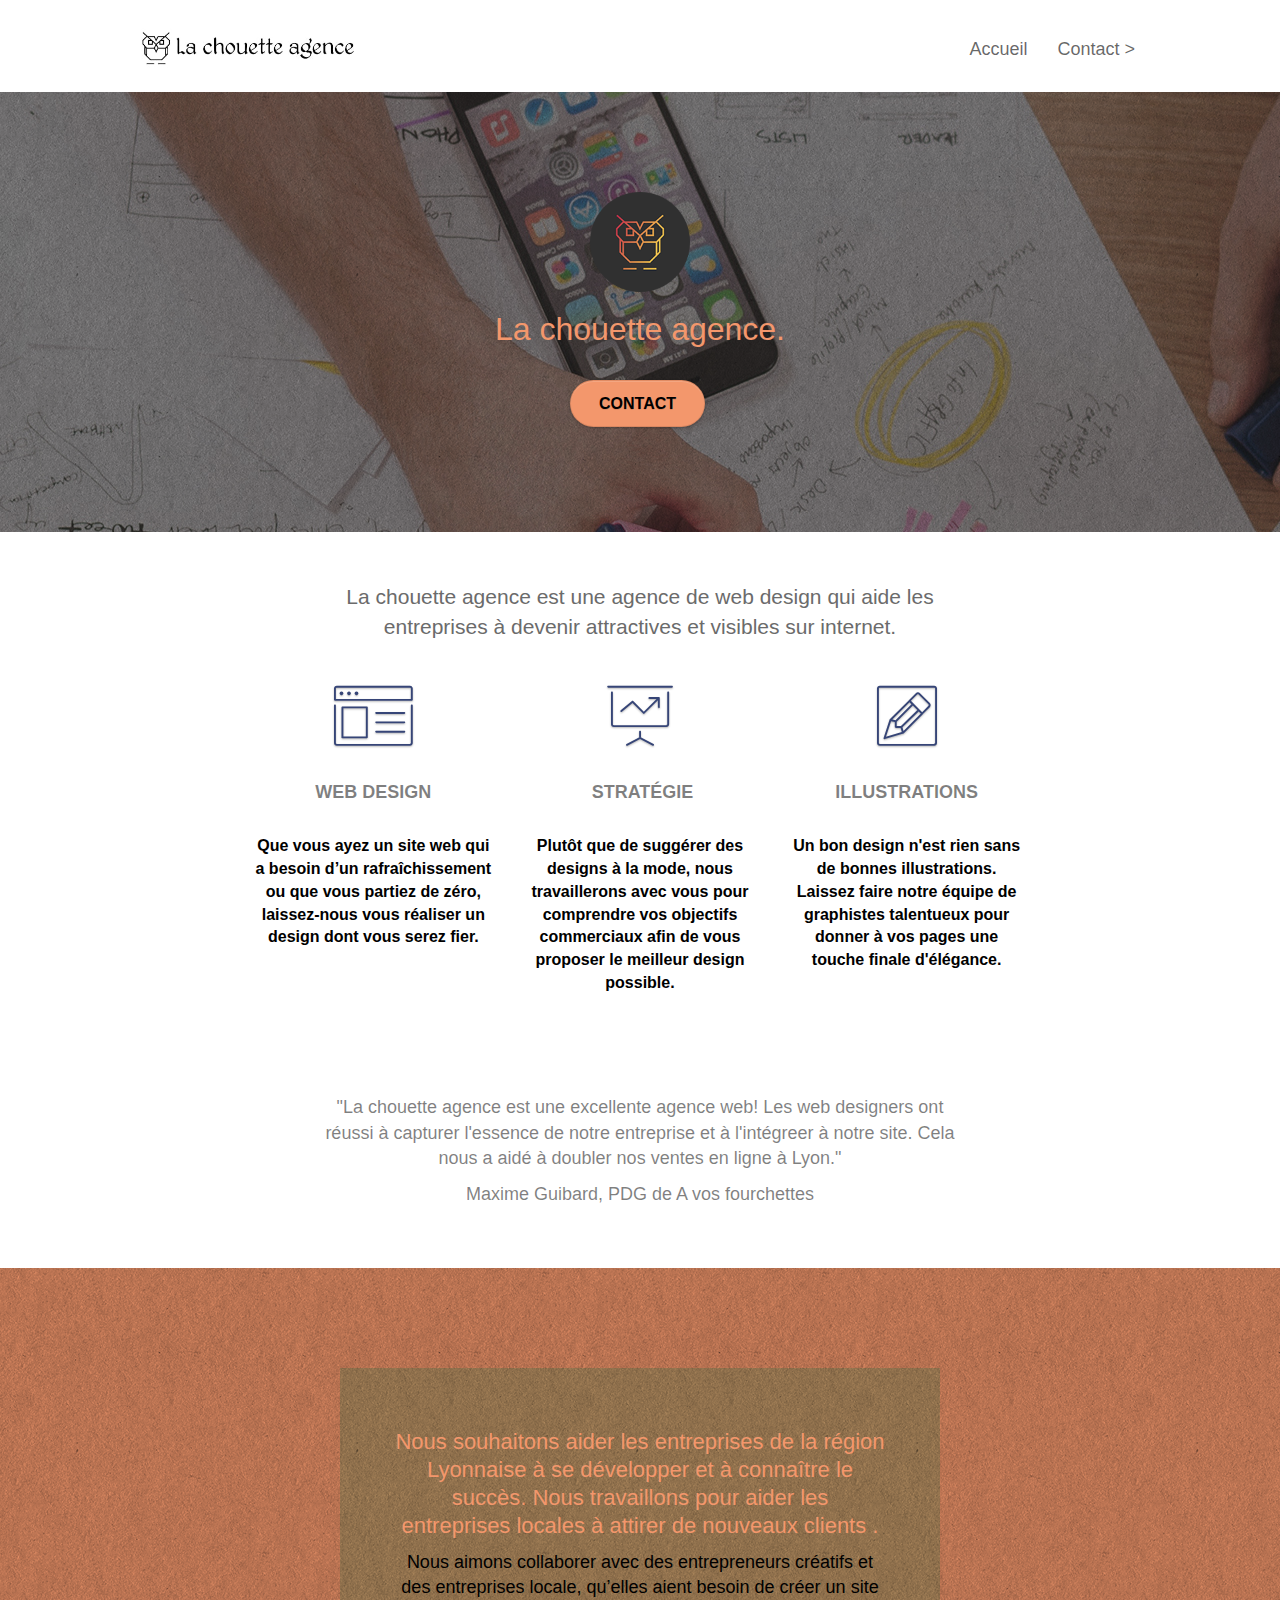
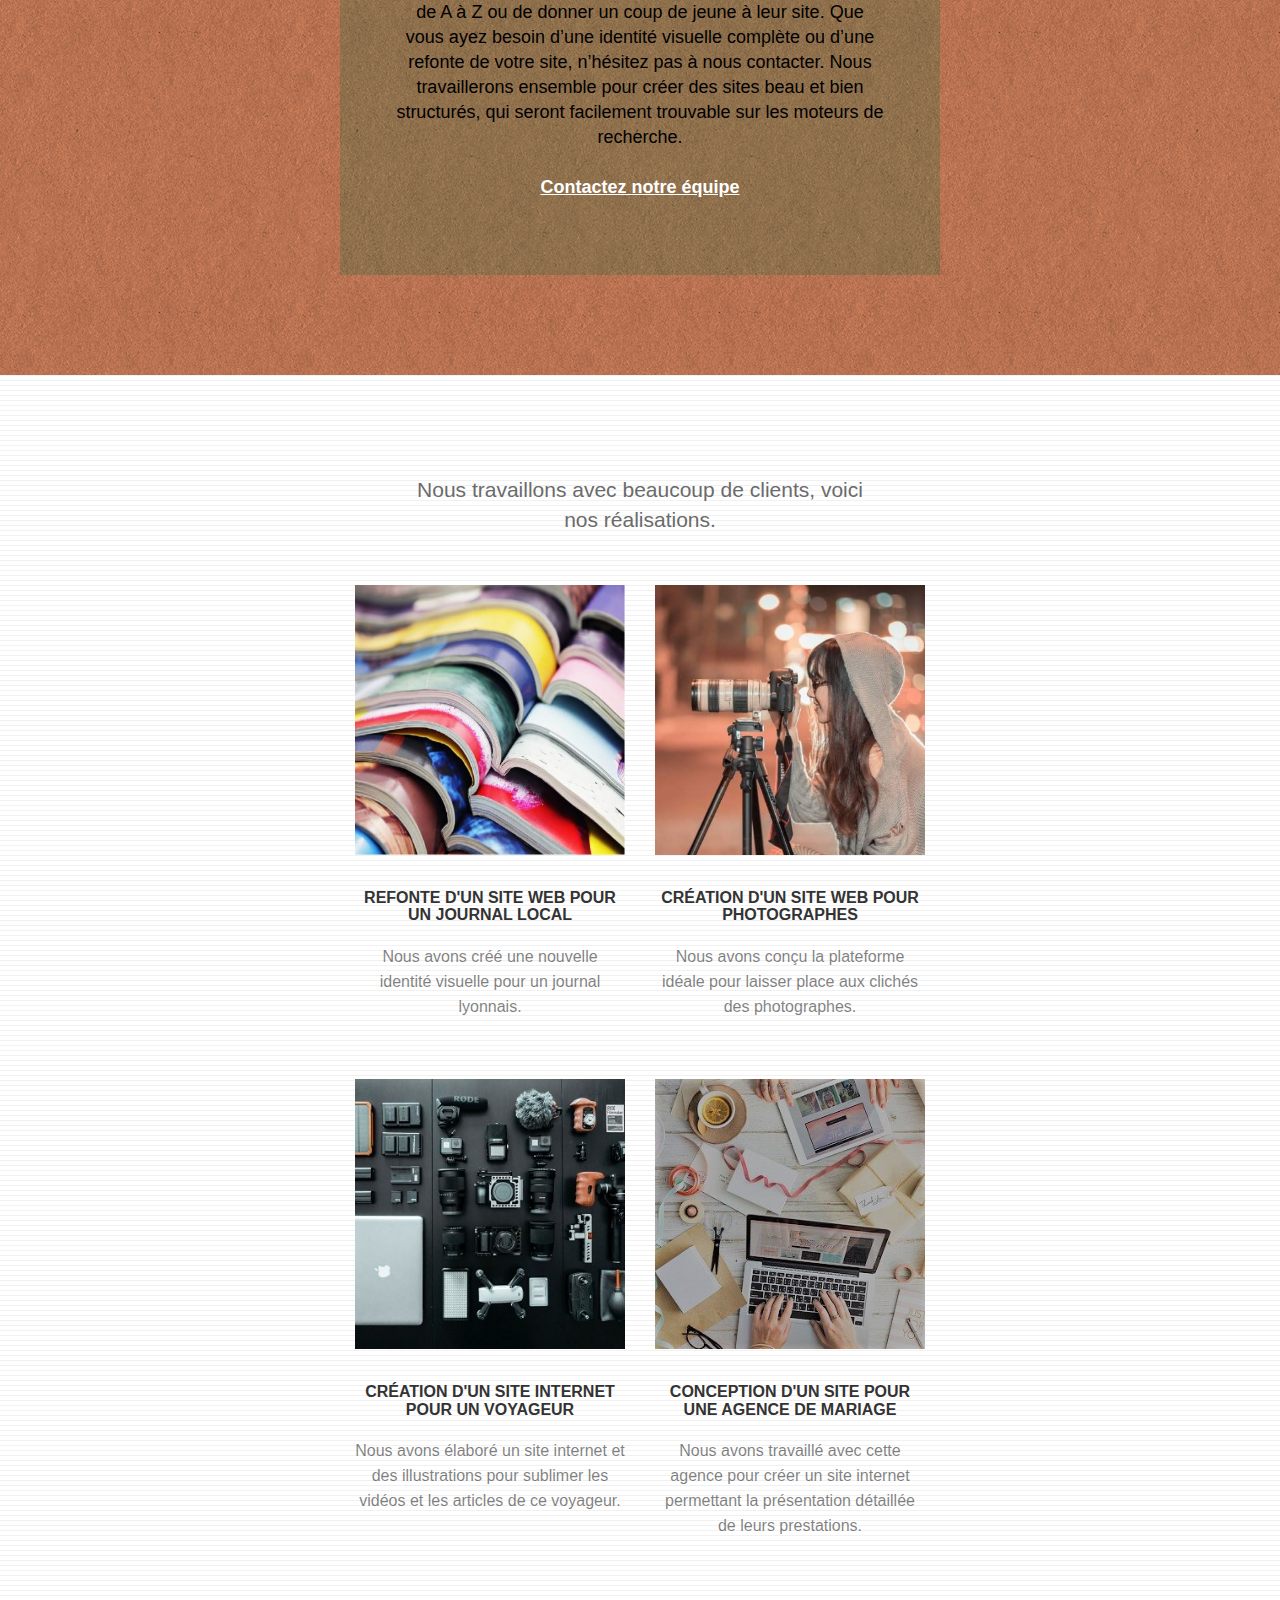
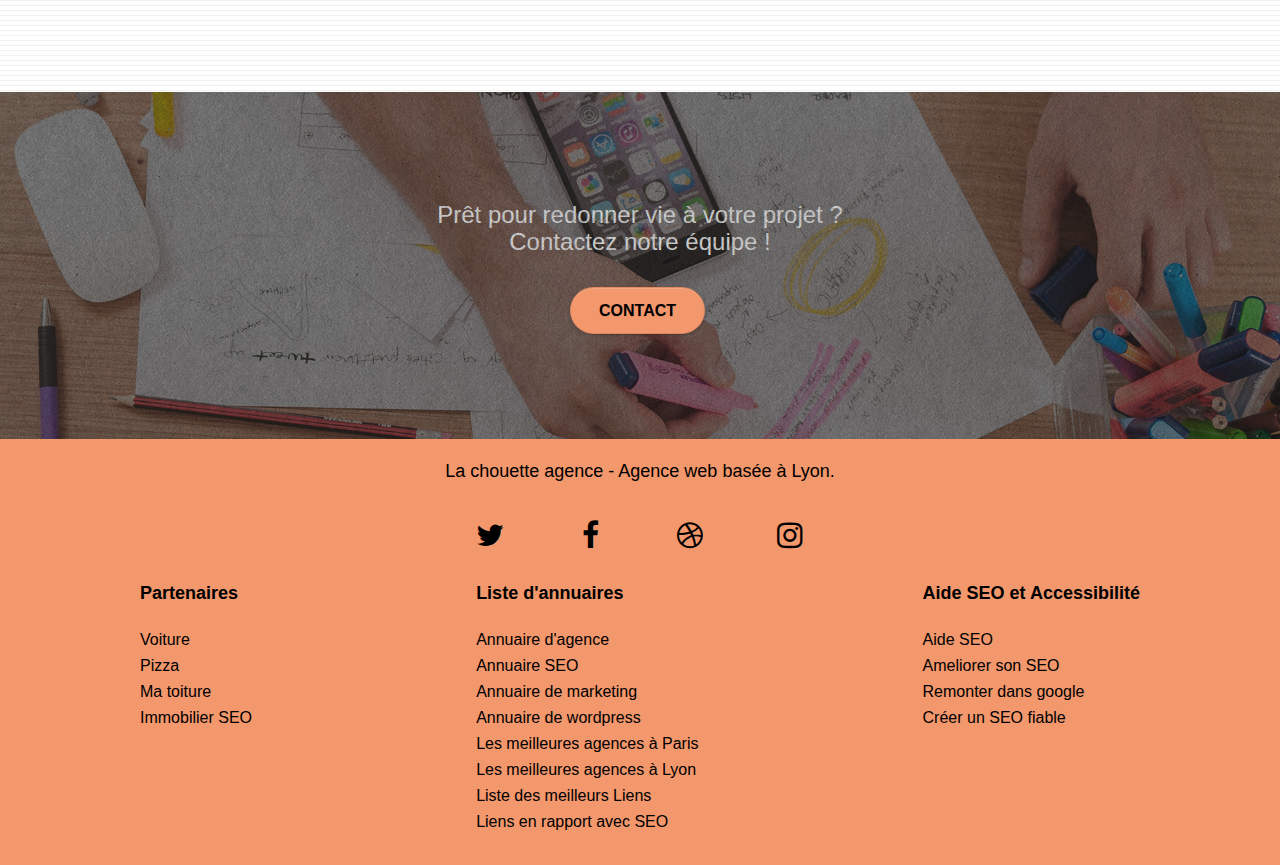
==== commit c9909e03: "fini" ====
--- a/index.html
+++ b/index.html
@@ -34,7 +34,7 @@
 	<div class="container bloc-sm">
 		<nav  aria-labelledby="Onglets" class="navbar row">
 			<div class="navbar-header">
-				<a class="navbar-brand" href="index.html"><img src="img/la-chouette-agence.png" alt="Logo La chouette agence" height="40" /></a>
+				<a class="navbar-brand" href="index.html"><img src="img/la-chouette-agence.jpg" alt="Logo La chouette agence" height="40" /></a>
 				<button id="nav-toggle" type="button" class="ui-navbar-toggle navbar-toggle" data-toggle="collapse" data-target=".navbar-1">
 				<span class="sr-only">Toggle navigation</span><span class="icon-bar"></span><span class="icon-bar"></span><span class="icon-bar"></span>
 				</button>
@@ -179,7 +179,7 @@
 		</div>
 		<div class="row tight-width-whitespace portfolio-row" role="contentinfo" aria-labelledby="exemple">
 			<div class="col-sm-6">
-				<a href="#" data-lightbox="img/3.bmp" data-gallery-id="gallery-1" data-caption="Création d'un site internet pour un voyageur" data-frame="snapshot-lb"><img src="img/3.bmp" class="img-responsive portfolio-thumb" alt="web design pour voyageur"/></a>
+				<a href="#" data-lightbox="img/3.jpg" data-gallery-id="gallery-1" data-caption="Création d'un site internet pour un voyageur" data-frame="snapshot-lb"><img src="img/3.jpg" class="img-responsive portfolio-thumb" alt="web design pour voyageur"/></a>
 				<h4 class="mg-md text-center refonte">
 					Création d'un site internet pour un voyageur
 				</h4>
@@ -188,7 +188,7 @@
 				</p>
 			</div>
 			<div class="col-sm-6">
-				<a href="#" data-lightbox="img/4.bmp" data-gallery-id="gallery-1" data-caption="Conception d'un site pour une agence de mariage" data-frame="snapshot-lb"><img src="img/4.bmp" class="img-responsive portfolio-thumb" alt="web design pour agence de mariage" /></a>
+				<a href="#" data-lightbox="img/4.jpg" data-gallery-id="gallery-1" data-caption="Conception d'un site pour une agence de mariage" data-frame="snapshot-lb"><img src="img/4.jpg" class="img-responsive portfolio-thumb" alt="web design pour agence de mariage" /></a>
 				<h4 class="mg-md text-center refonte">
 					Conception d'un site pour une agence de mariage
 				</h4>
--- a/style.css
+++ b/style.css
@@ -895,7 +895,7 @@
 }
 
 .bg-lines-h2-bg {
-    background-image: url("img/lines-h2-bg.png");
+    background-image: url("img/lines-h2-bg.jpg");
 }
 
 .bg-banniere {
@@ -903,7 +903,7 @@
 }
 
 .bg-presentation {
-    background-image: url("img/image-de-presentation.bmp");
+    background-image: url("img/image-de-presentation.jpg");
 }
 
 @media (max-width: 1024px) {
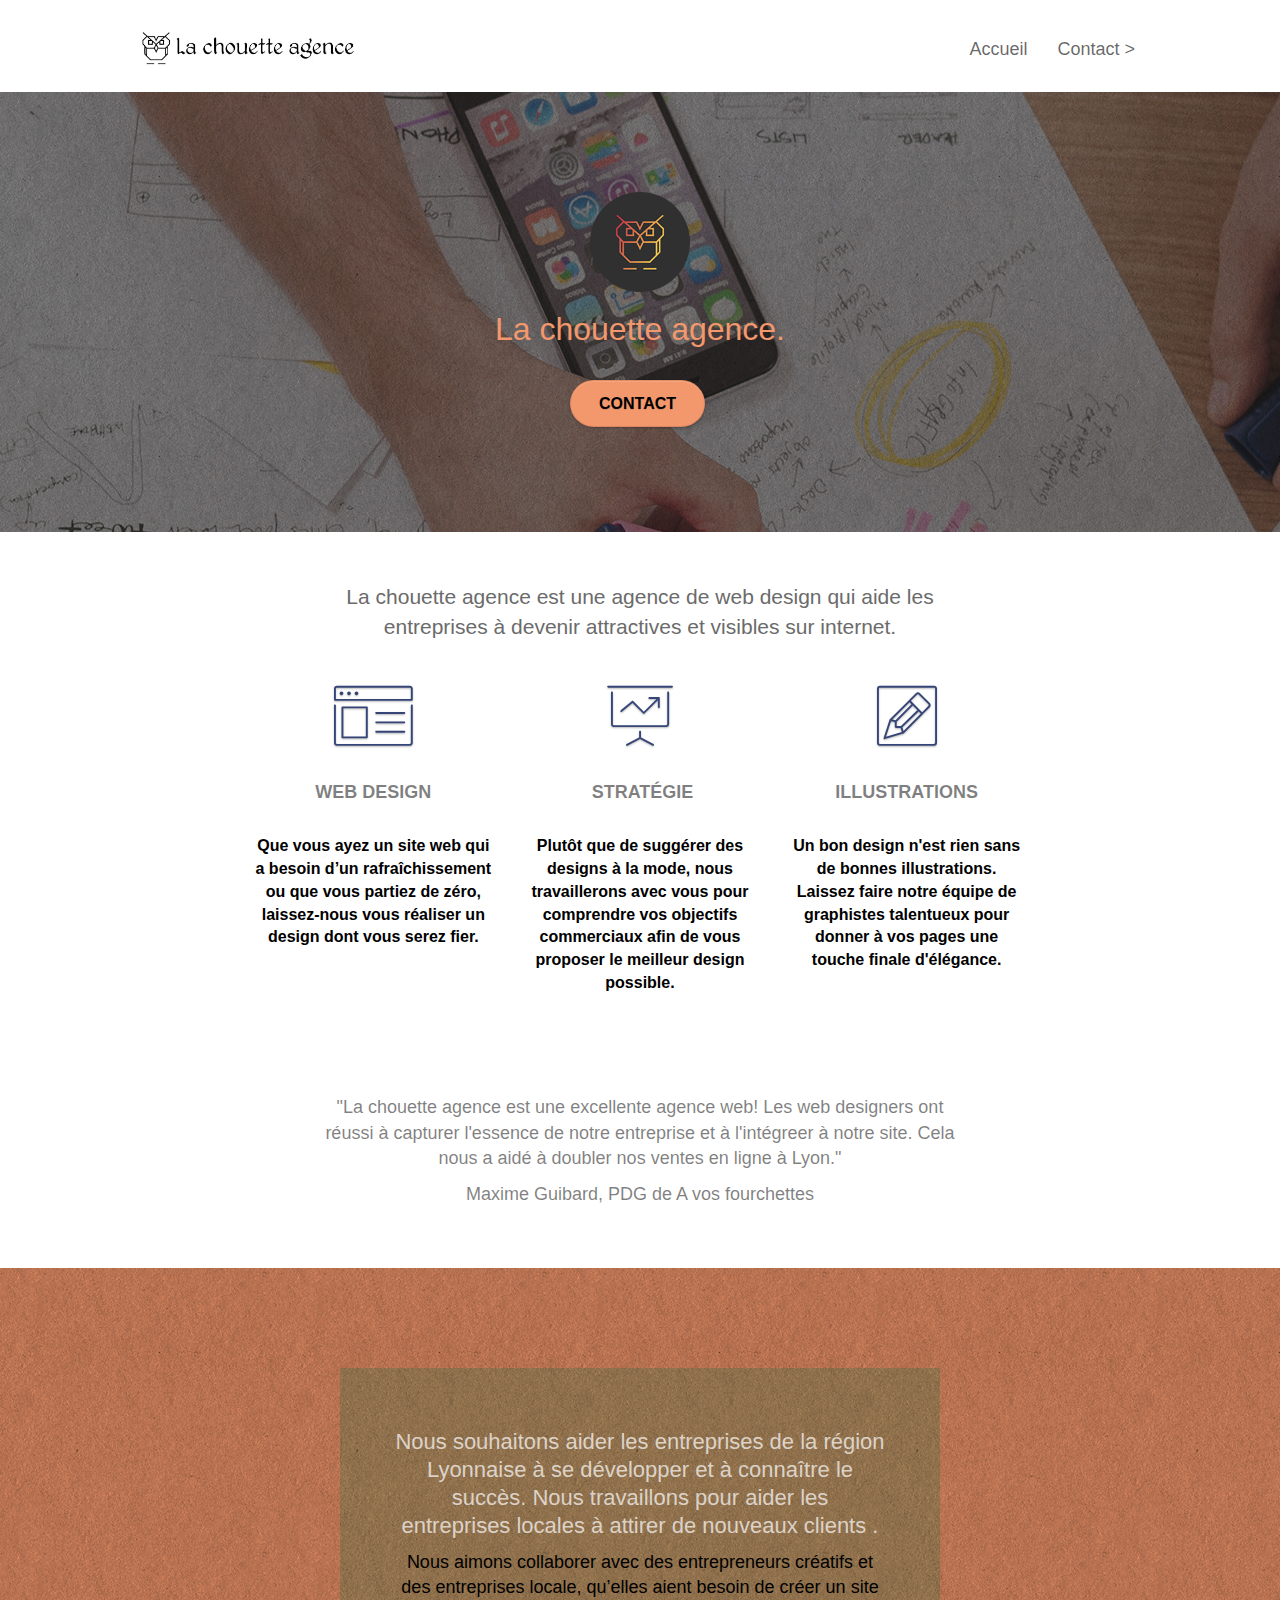
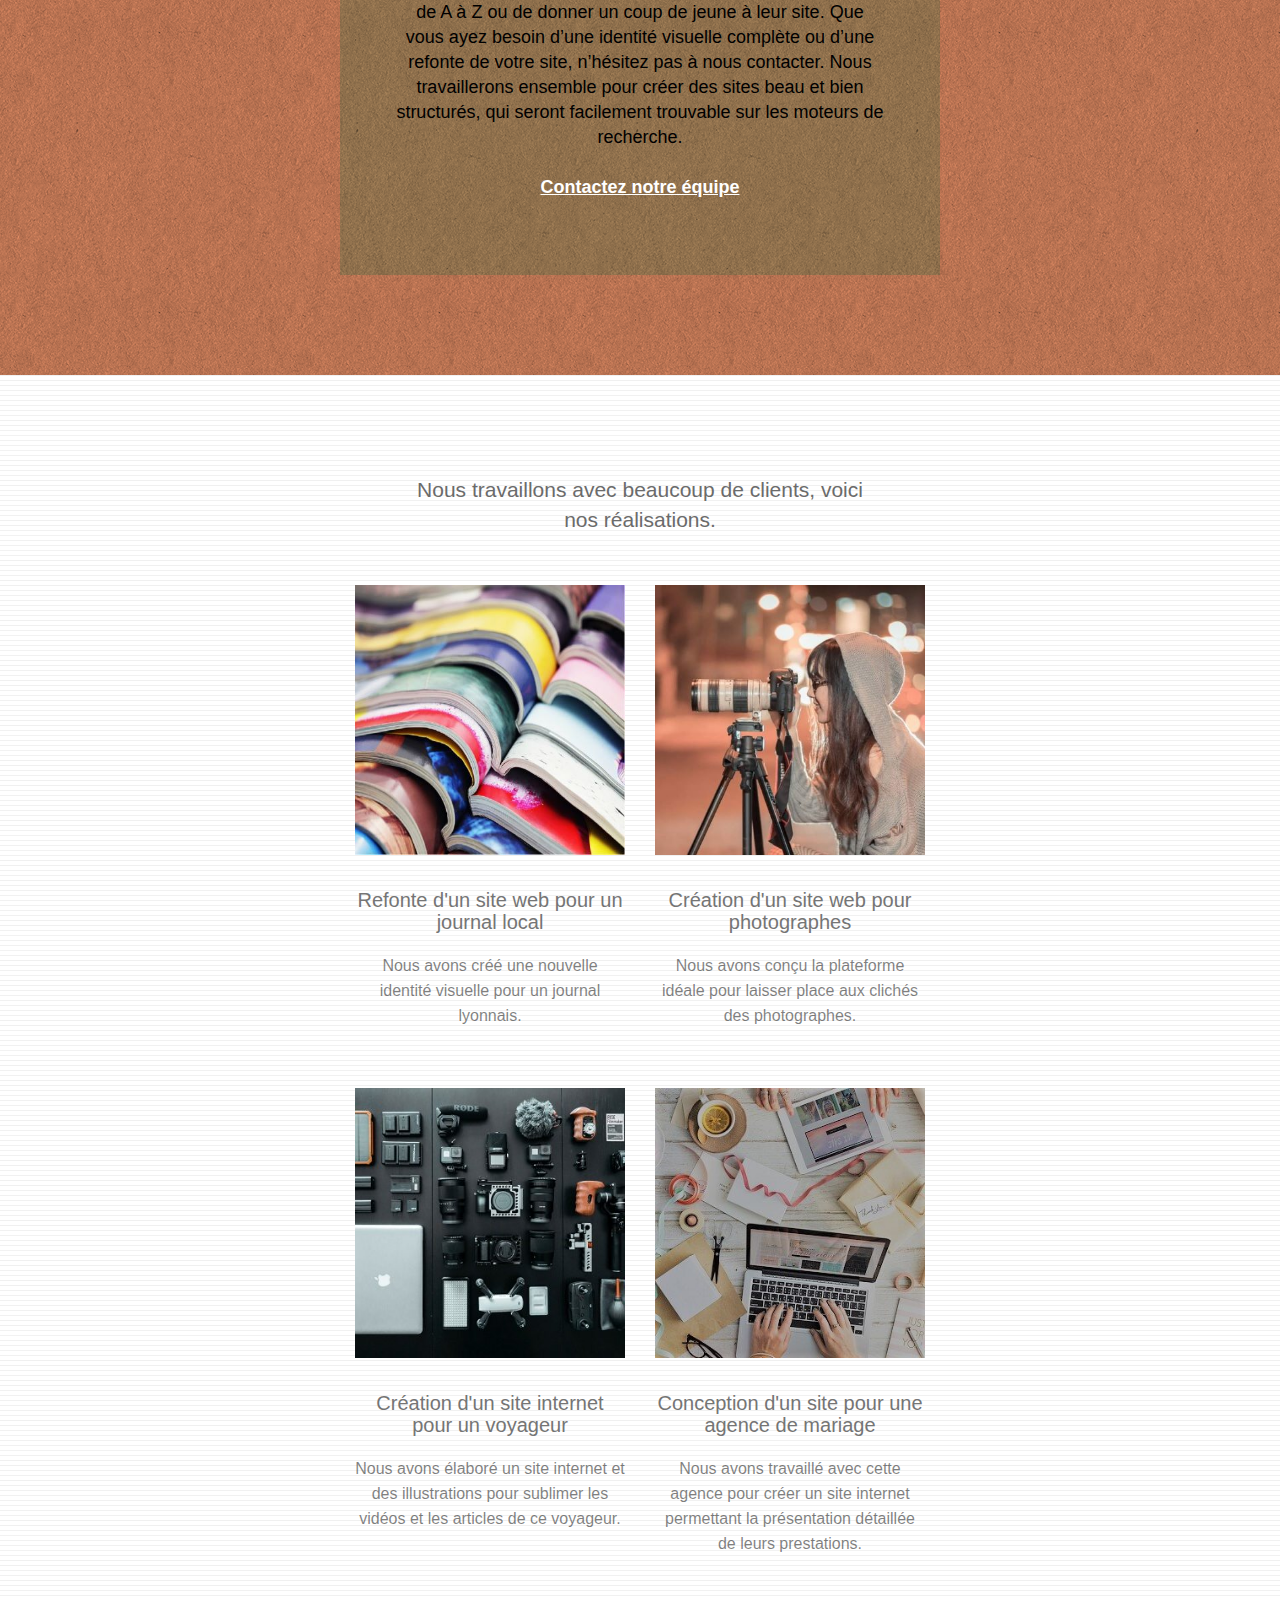
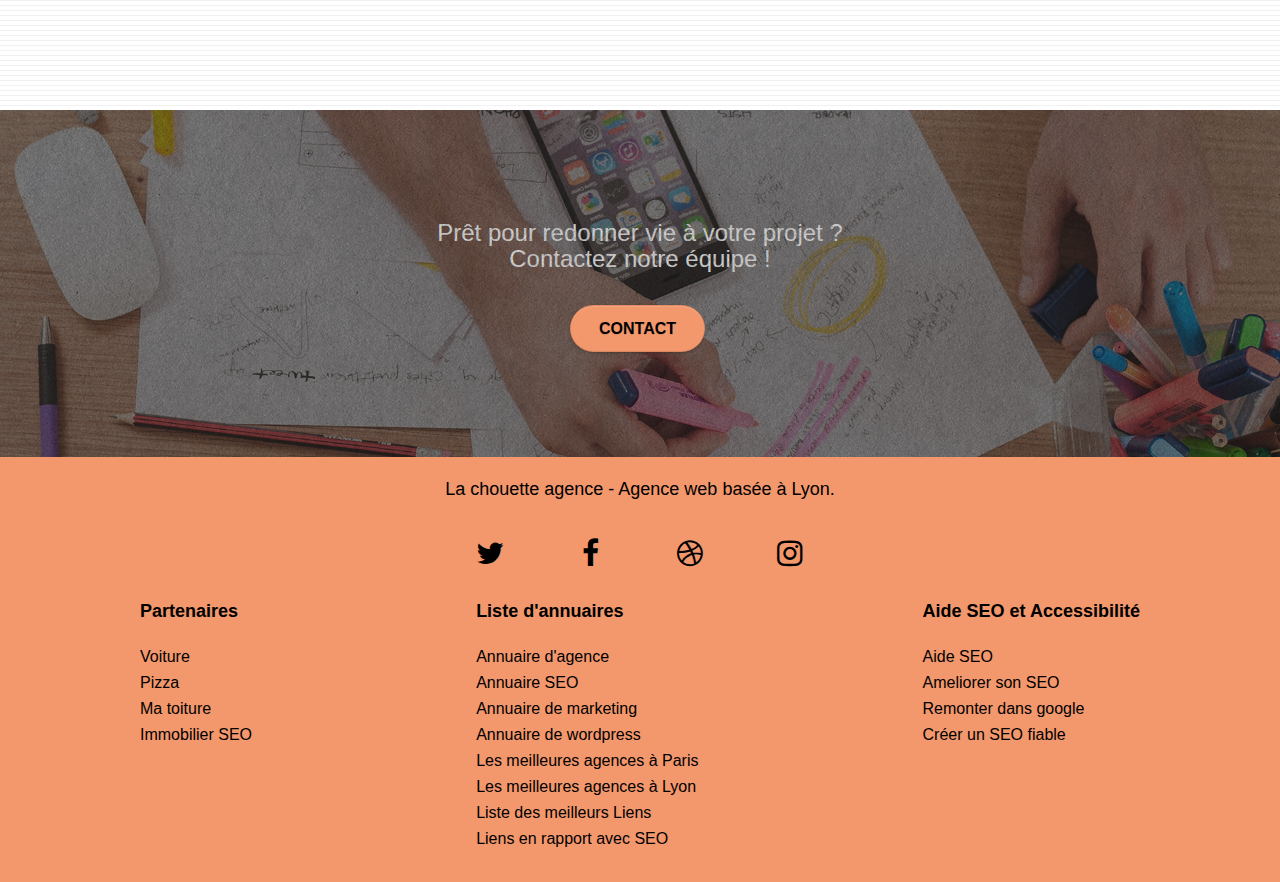
==== commit 56bc9f82: "fini" ====
--- a/index.html
+++ b/index.html
@@ -136,7 +136,7 @@
 	<div class="container bloc-lg" aria-labelledby="lyon">
 		<div class="row tight-width-whitespace black-background">
 			<div class="col-sm-12">
-				<h3 class="mg-md text-center tc-white">
+				<h3 class="mg-md text-center tc-white help">
 					Nous souhaitons aider les entreprises de la région Lyonnaise à se développer et à connaître le succès. Nous travaillons pour aider les entreprises locales à attirer de nouveaux clients .<br>
 				</h3>
 				<p class="text-center white">
--- a/style.css
+++ b/style.css
@@ -71,10 +71,15 @@
     -o-background-size: auto!important;
     background-size: auto!important;
 }
-.bgc-atomic-tangerine .col-sm-12 h3{
-    color:#F3976C!important;
+.bgc-atomic-tangerine .col-sm-12 h3{    
     font-size:22px;
     line-height:28px;
+}
+#exemple{
+    color:#F3976C!important;
+}
+h3 .help{
+    color:white !important;
 }
 .bgc-atomic-tangerine  .col-sm-12 p{
     color:black !important;
@@ -457,10 +462,8 @@
 
 .refonte{
     margin-top: 10px;
-    margin-bottom: 20px;
-    text-transform:uppercase;
-    font-size:16px;
-    font-weight:600;    
+    margin-bottom: 20px;   
+    font-size:20px;       
 }
 .col-sm-6 p{
     font-size:16px;
@@ -807,7 +810,8 @@
 }
 
 h4 {
-    color: #333333!important;
+    color: #757575!important;
+    font-weight:0;
 }
 
 .icons {
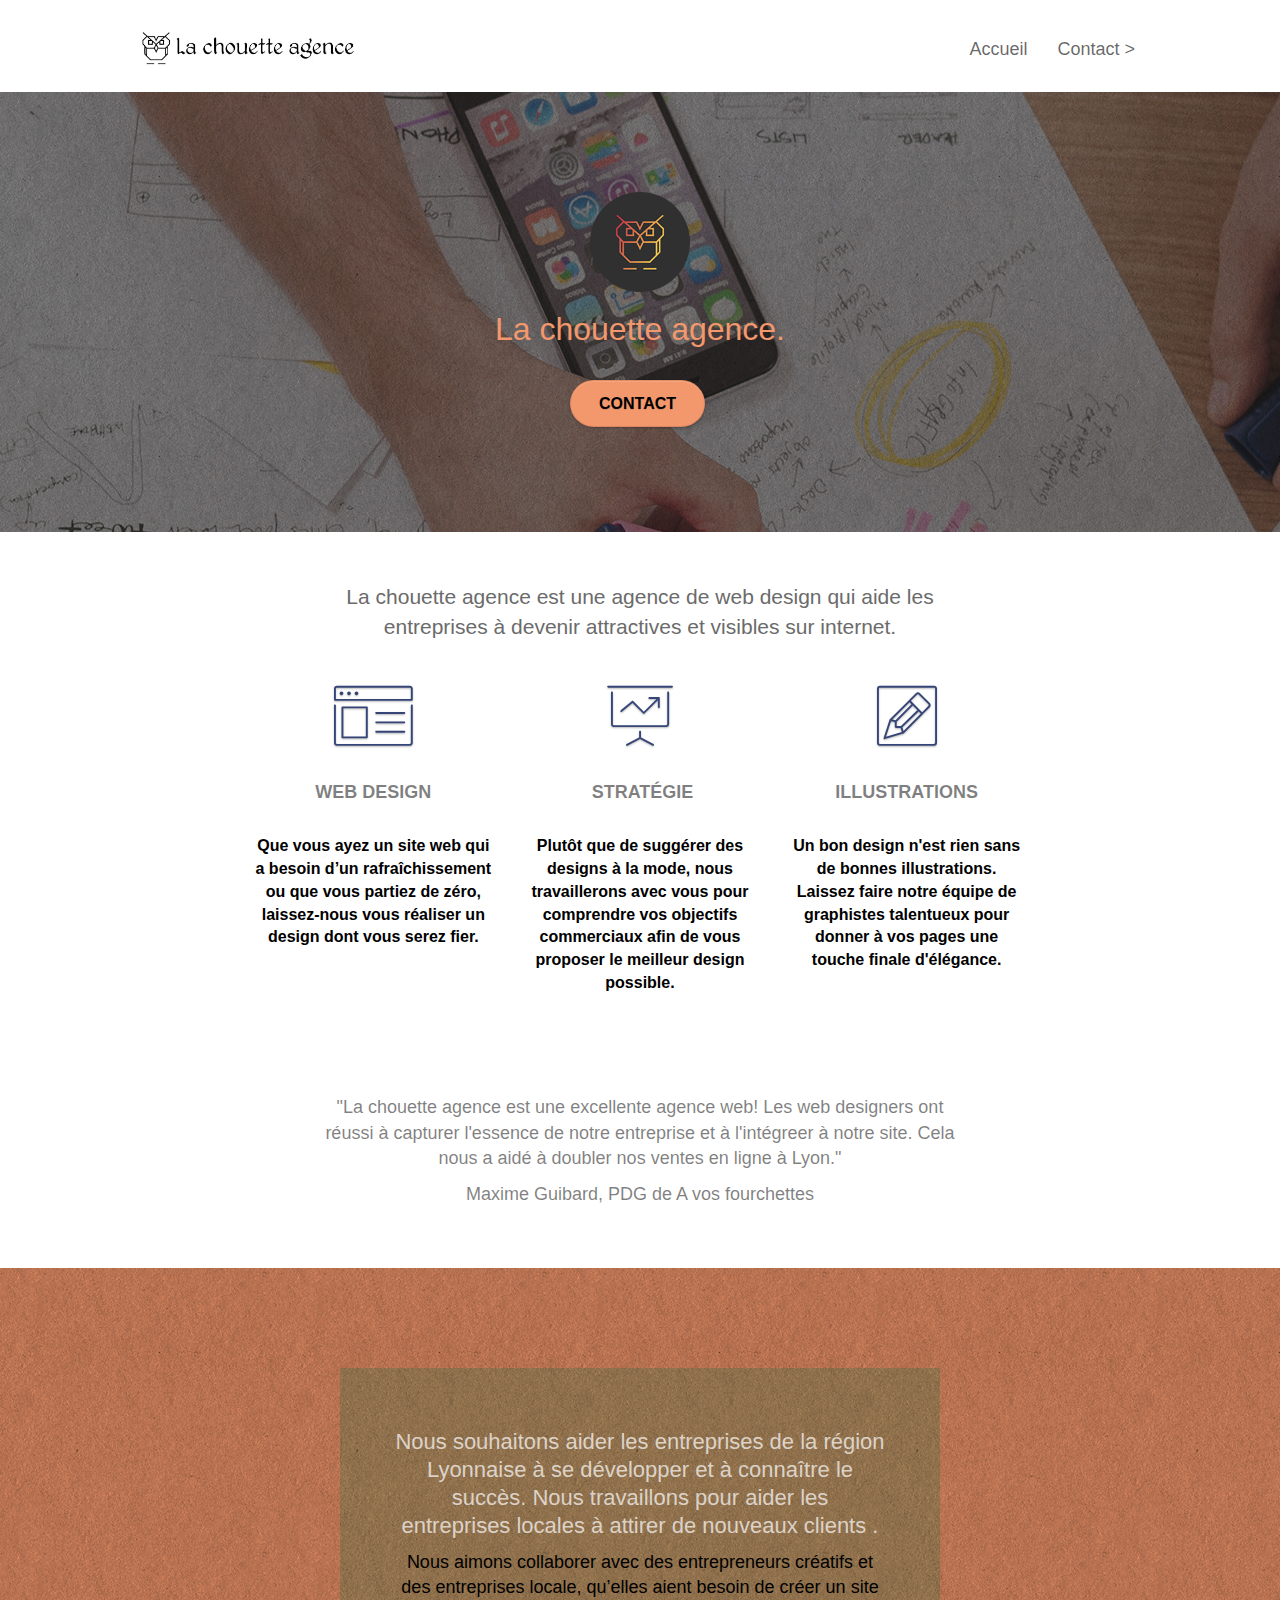
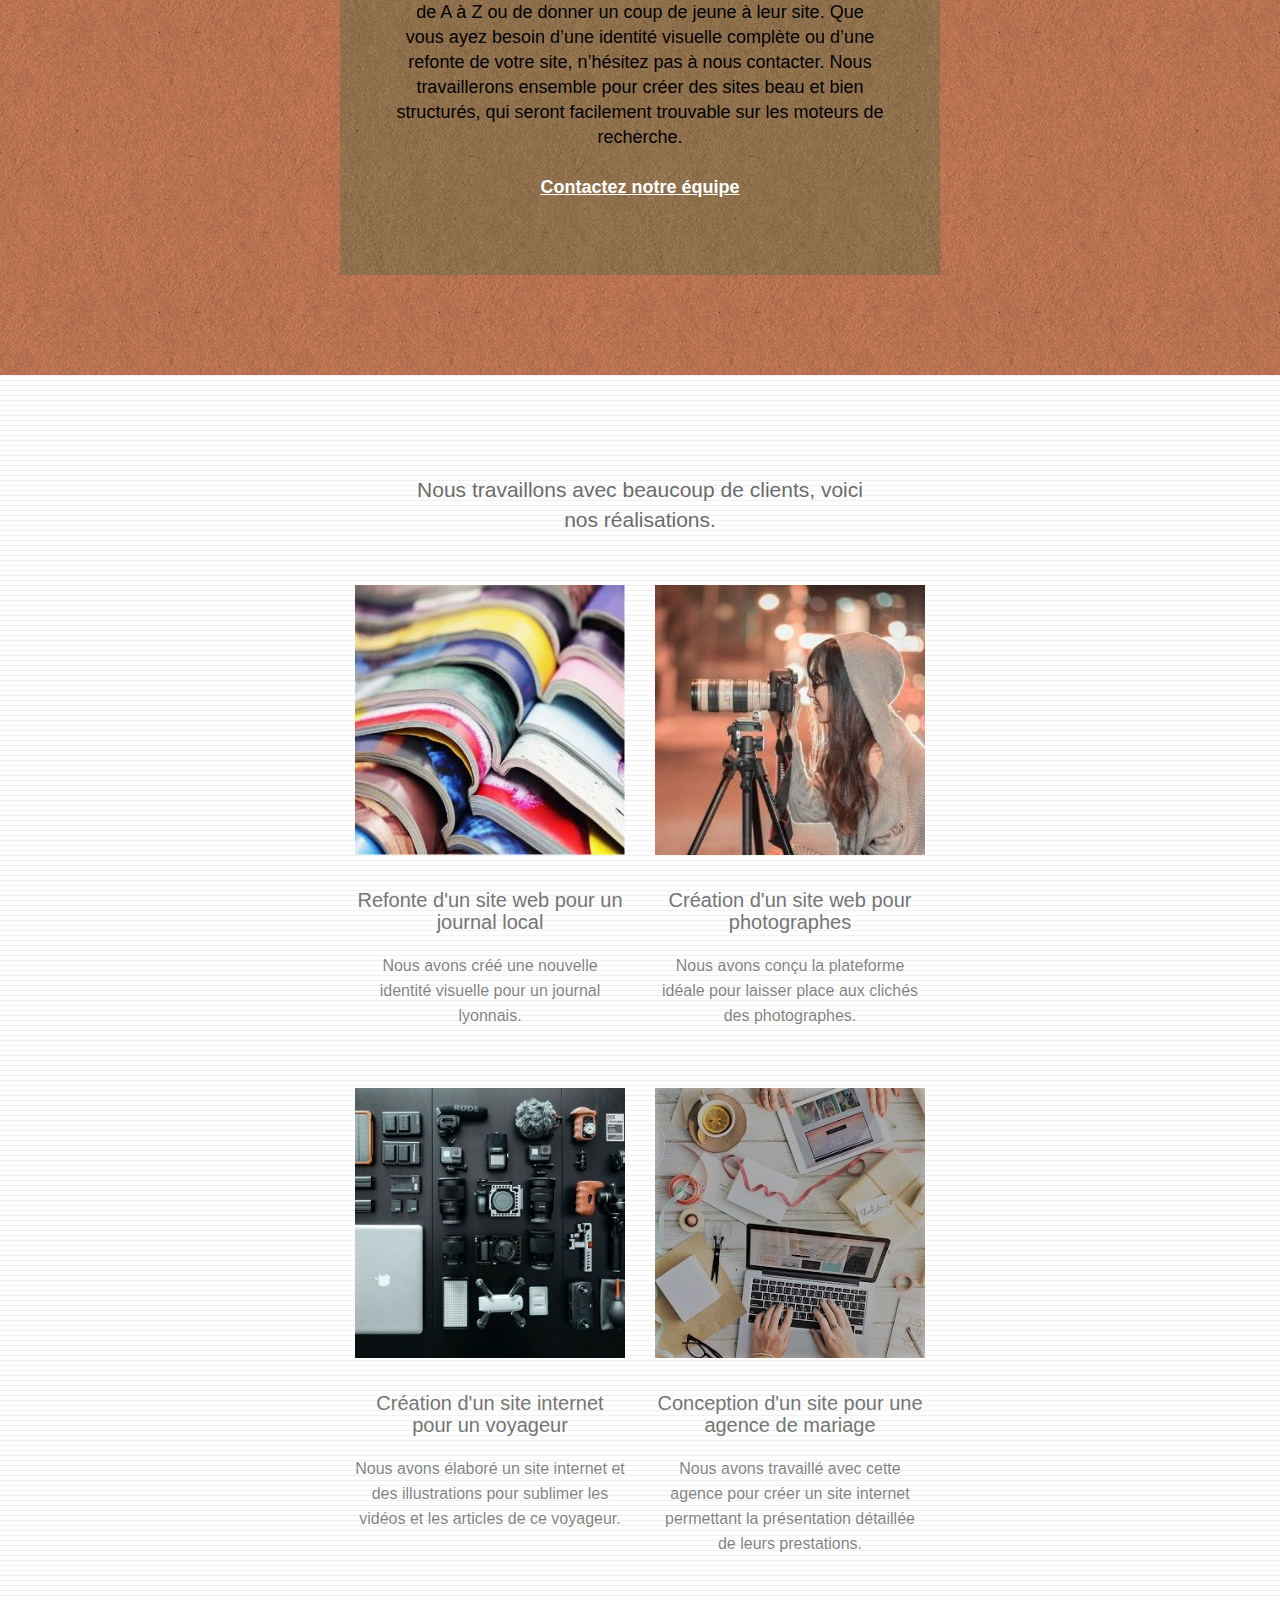
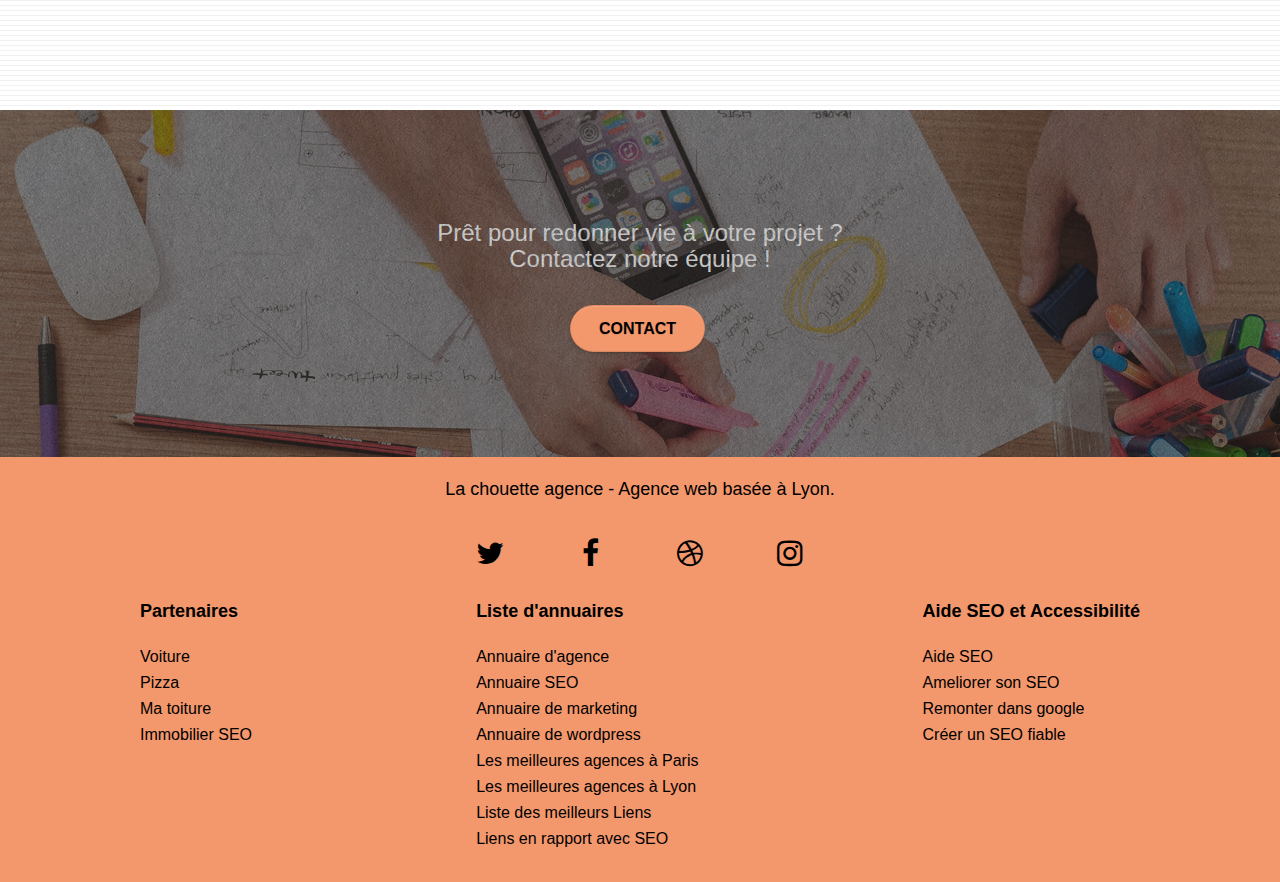
==== commit b0ad7abf: "vitesse" ====
--- a/index.html
+++ b/index.html
@@ -10,13 +10,6 @@
 	<link rel="stylesheet" type="text/css" href="style.css">
 	<link rel="stylesheet" type="text/css" href="./css/font-awesome.css">
 	<link rel="stylesheet" type="text/css" href="./css/et-line.css">
-	    
-	<script src="./js/jquery-2.1.0.js"></script>
-	<script src="./js/bootstrap.js"></script>
-	<script src="./js/blocs.js"></script>
-	<script src="./js/jquery.touchSwipe.js" defer></script>
-	<script src="./js/gmaps.js"></script>
-
     <title>La chouette agence</title>
 
     
@@ -290,6 +283,11 @@
 </div>
 <!-- Principal conteneur END -->
     
+<script src="./js/jquery-2.1.0.js"></script>
+<script src="./js/bootstrap.js"></script>
+<script src="./js/blocs.js"></script>
+<script src="./js/jquery.touchSwipe.js"></script>
+<script src="./js/gmaps.js"></script>
 
 </body>
 </html>
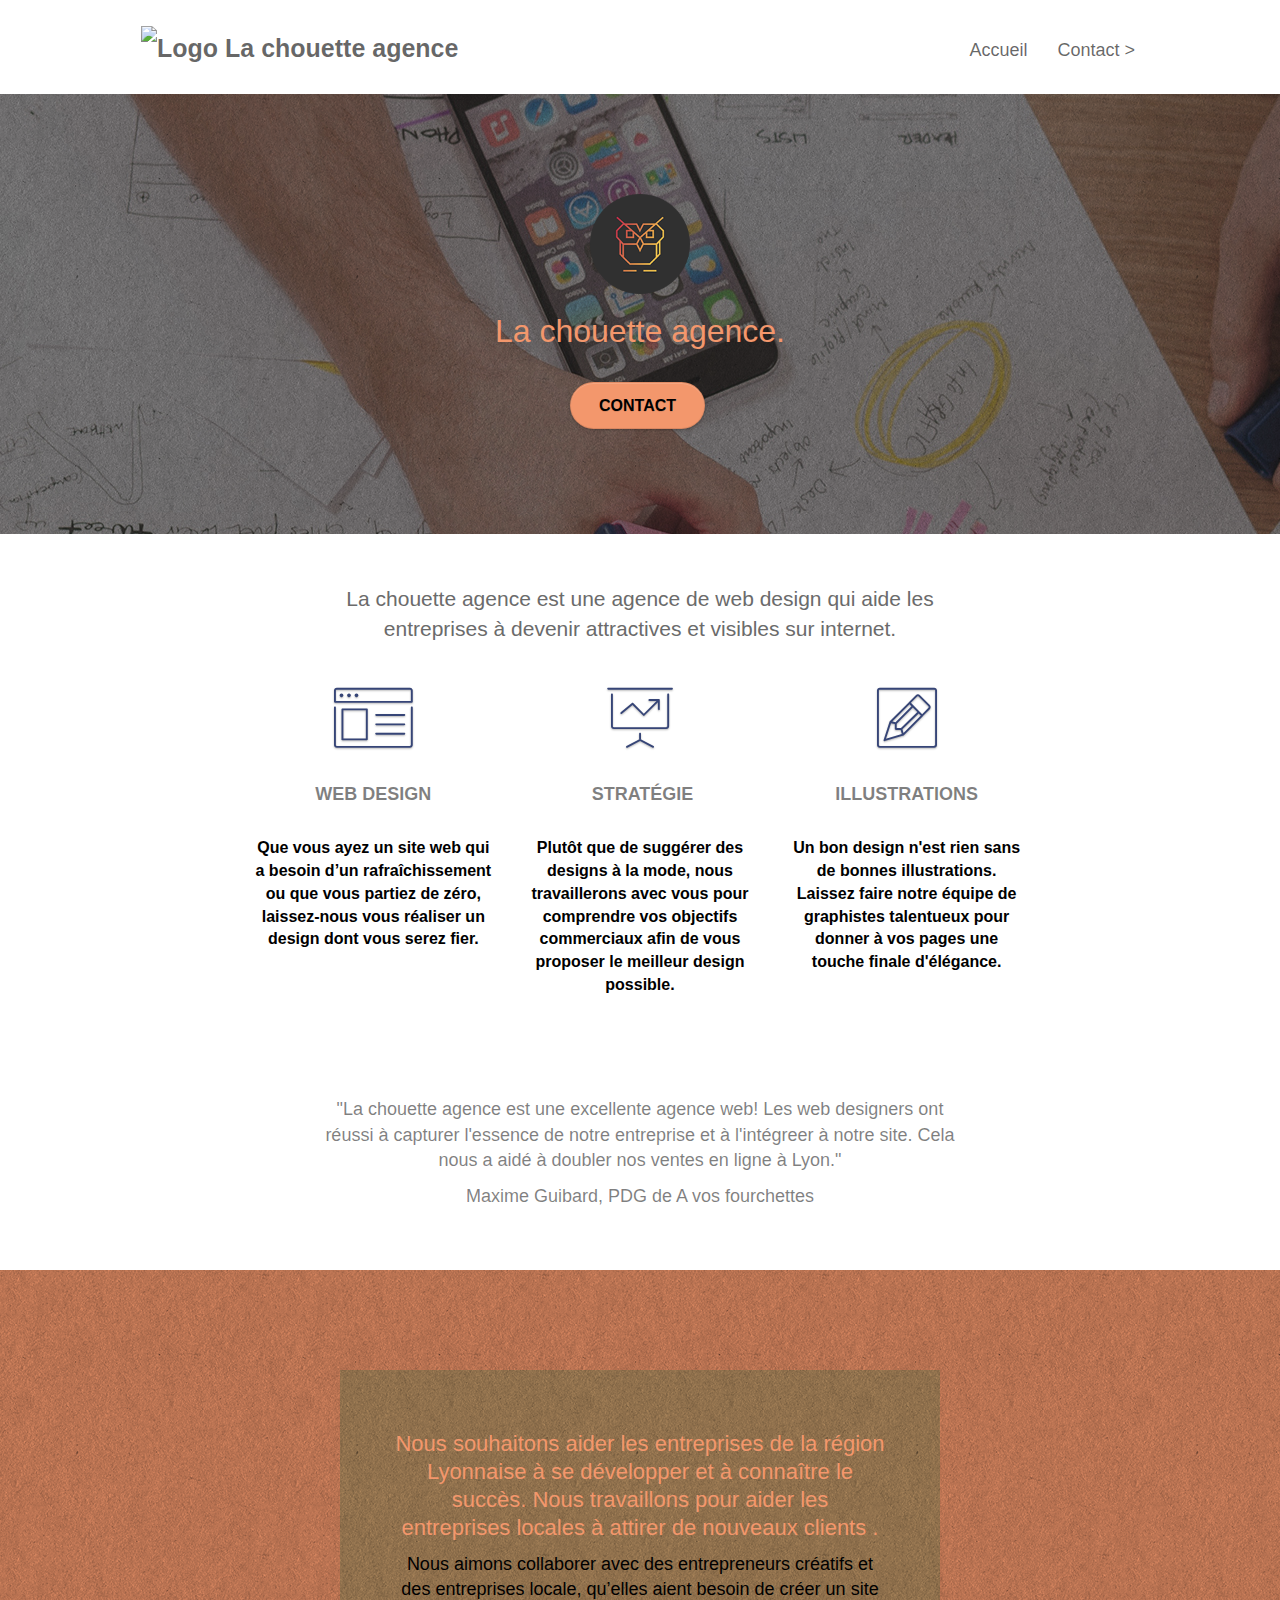
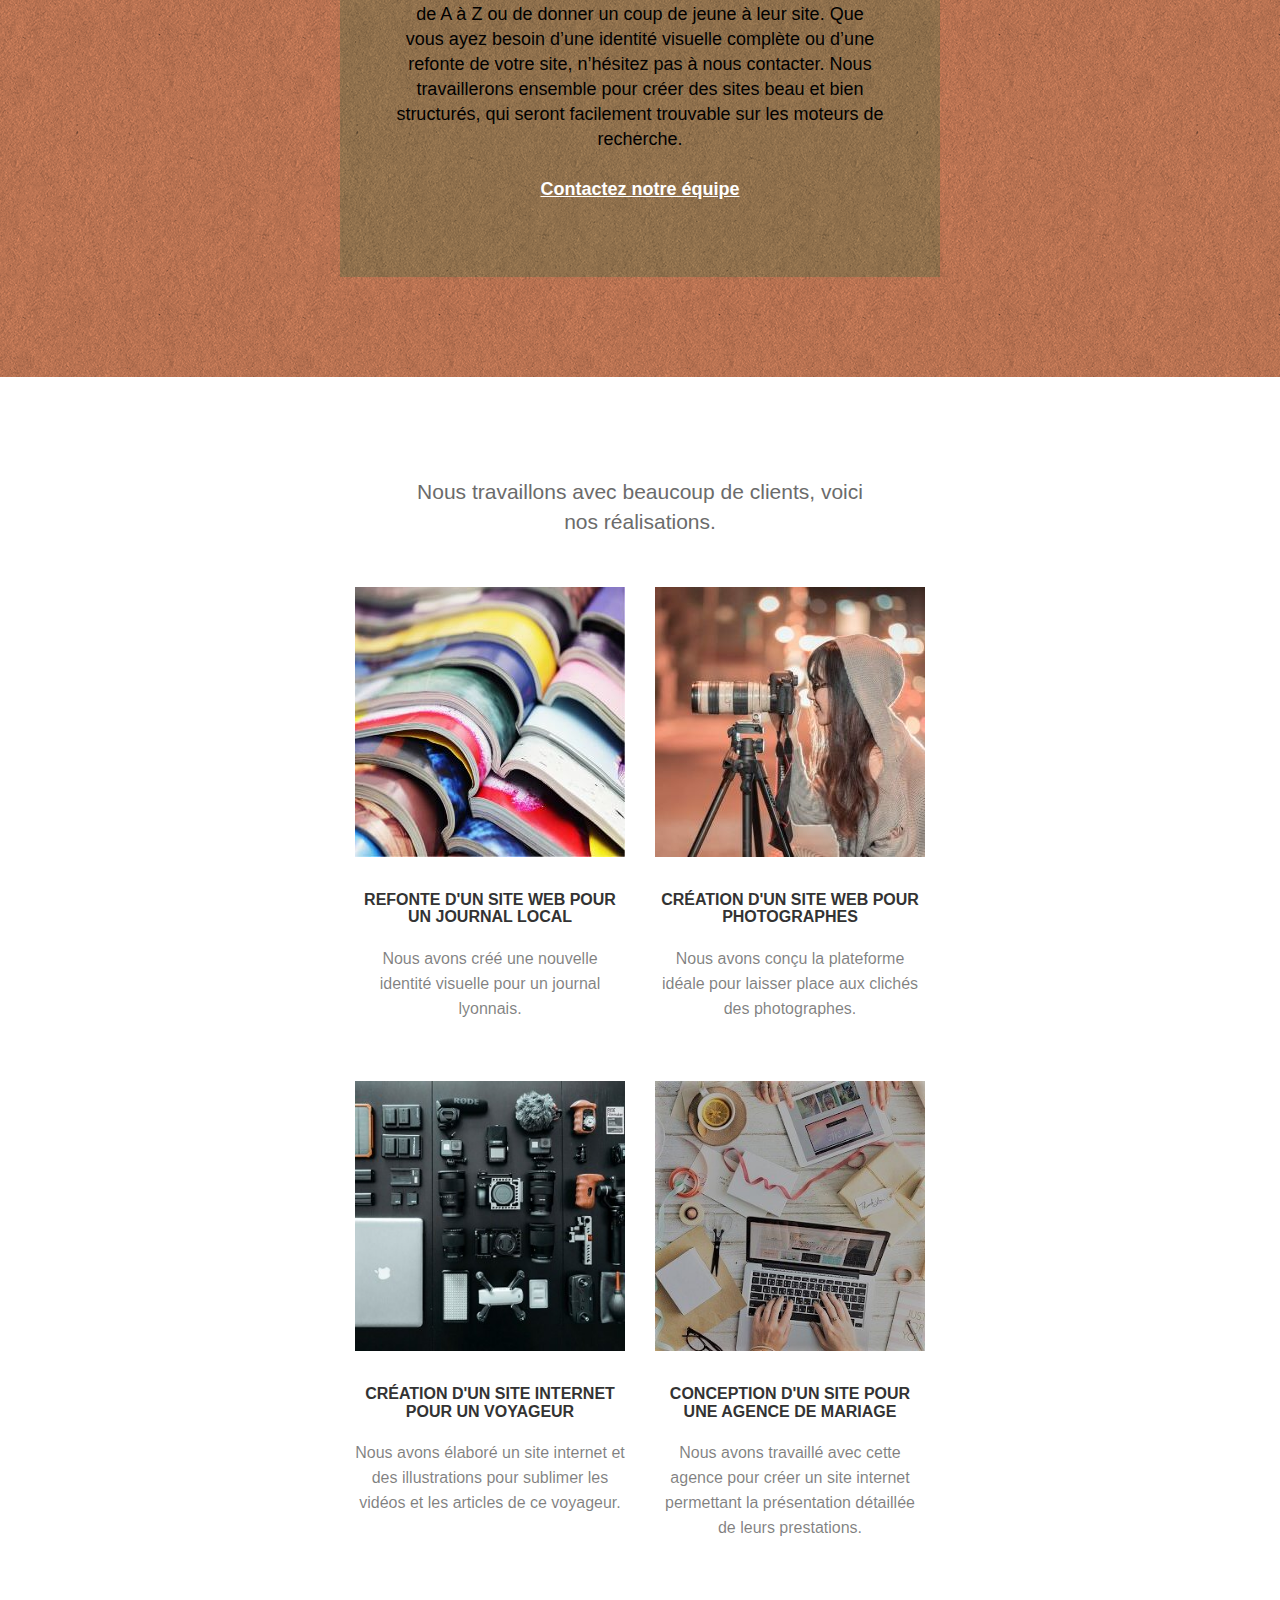
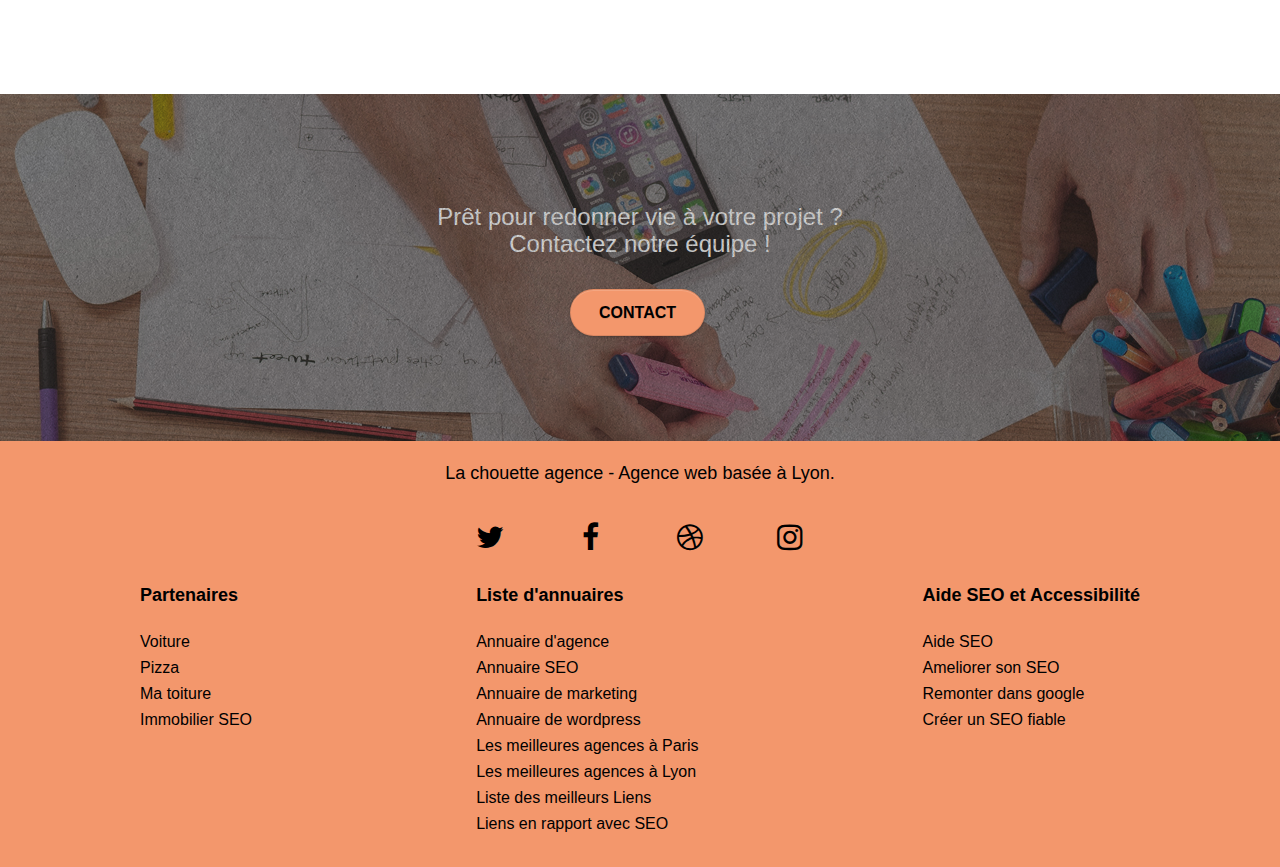
==== commit 66b7f9cf: "image" ====
--- a/index.html
+++ b/index.html
@@ -129,7 +129,7 @@
 	<div class="container bloc-lg" aria-labelledby="lyon">
 		<div class="row tight-width-whitespace black-background">
 			<div class="col-sm-12">
-				<h3 class="mg-md text-center tc-white help">
+				<h3 class="mg-md text-center tc-white">
 					Nous souhaitons aider les entreprises de la région Lyonnaise à se développer et à connaître le succès. Nous travaillons pour aider les entreprises locales à attirer de nouveaux clients .<br>
 				</h3>
 				<p class="text-center white">
--- a/style.css
+++ b/style.css
@@ -71,15 +71,10 @@
     -o-background-size: auto!important;
     background-size: auto!important;
 }
-.bgc-atomic-tangerine .col-sm-12 h3{    
+.bgc-atomic-tangerine .col-sm-12 h3{
+    color:#F3976C!important;
     font-size:22px;
     line-height:28px;
-}
-#exemple{
-    color:#F3976C!important;
-}
-h3 .help{
-    color:white !important;
 }
 .bgc-atomic-tangerine  .col-sm-12 p{
     color:black !important;
@@ -462,8 +457,10 @@
 
 .refonte{
     margin-top: 10px;
-    margin-bottom: 20px;   
-    font-size:20px;       
+    margin-bottom: 20px;
+    text-transform:uppercase;
+    font-size:16px;
+    font-weight:600;    
 }
 .col-sm-6 p{
     font-size:16px;
@@ -810,8 +807,7 @@
 }
 
 h4 {
-    color: #757575!important;
-    font-weight:0;
+    color: #333333!important;
 }
 
 .icons {
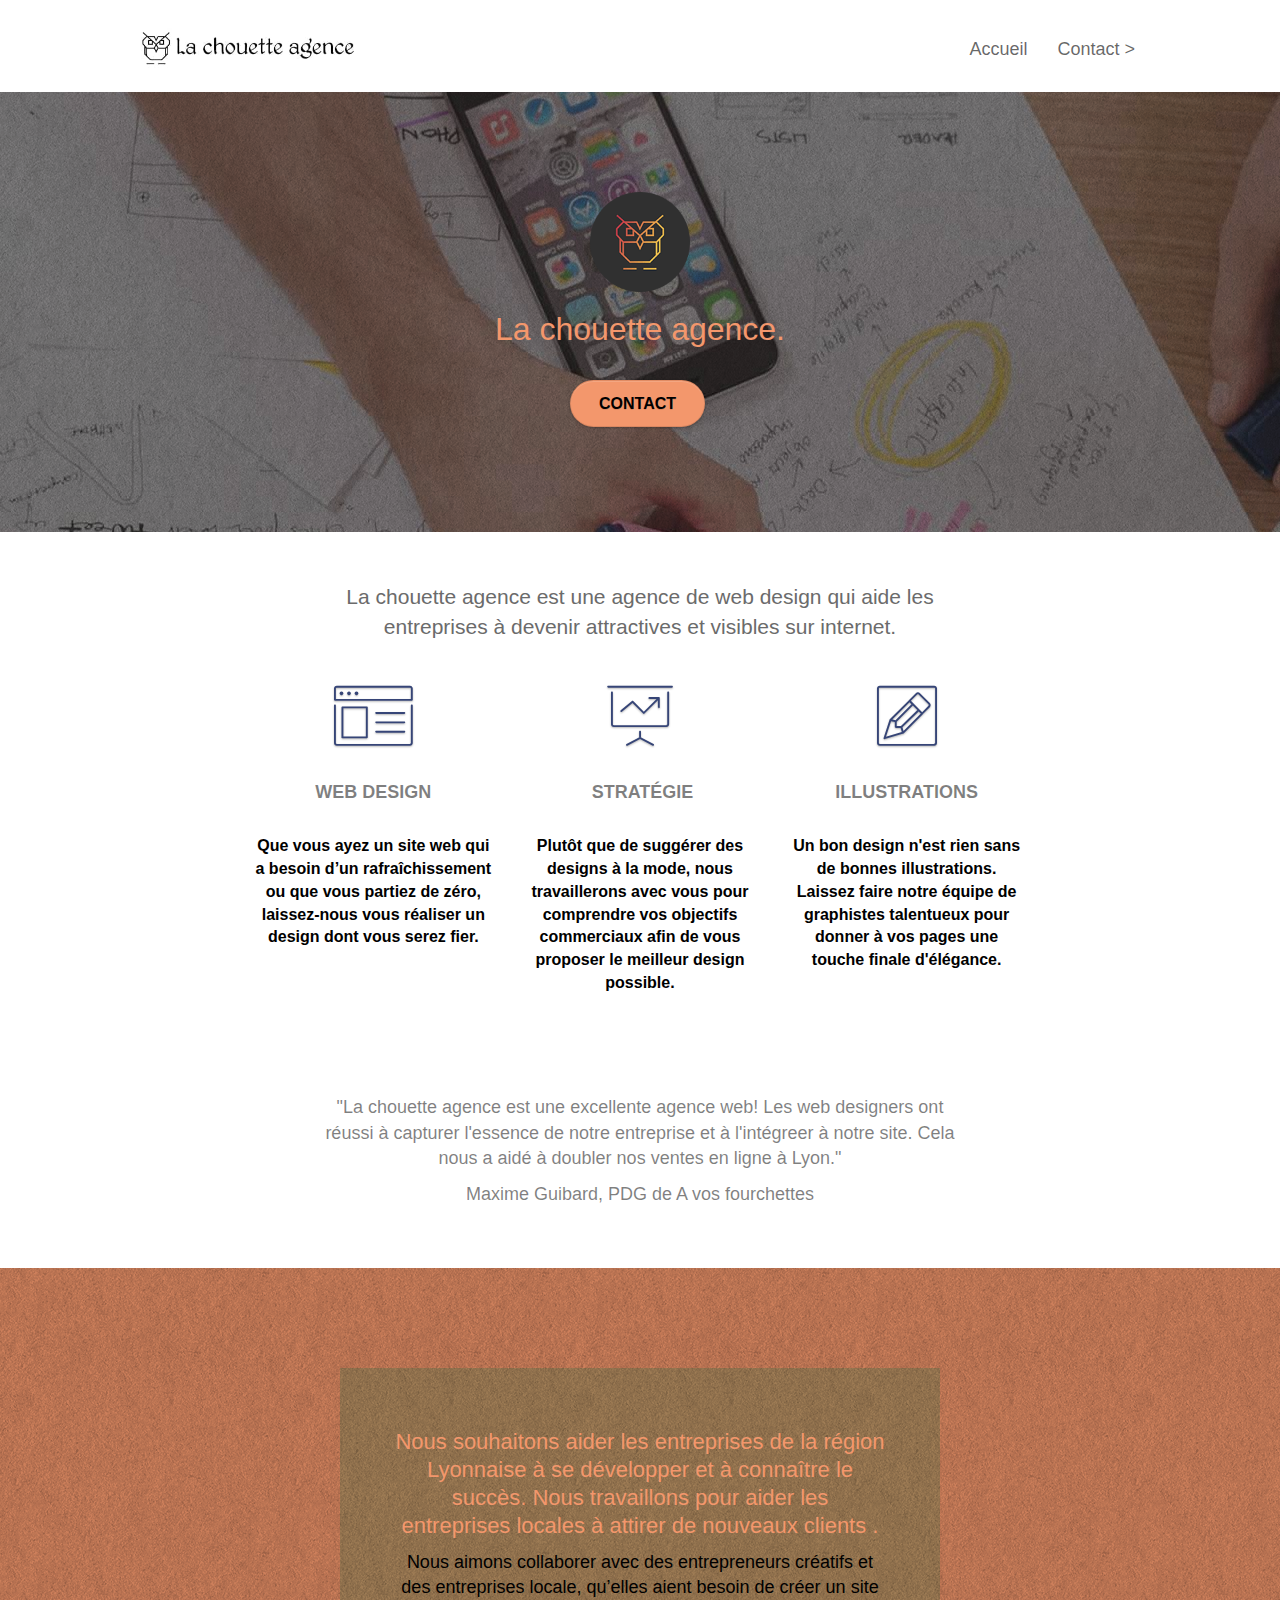
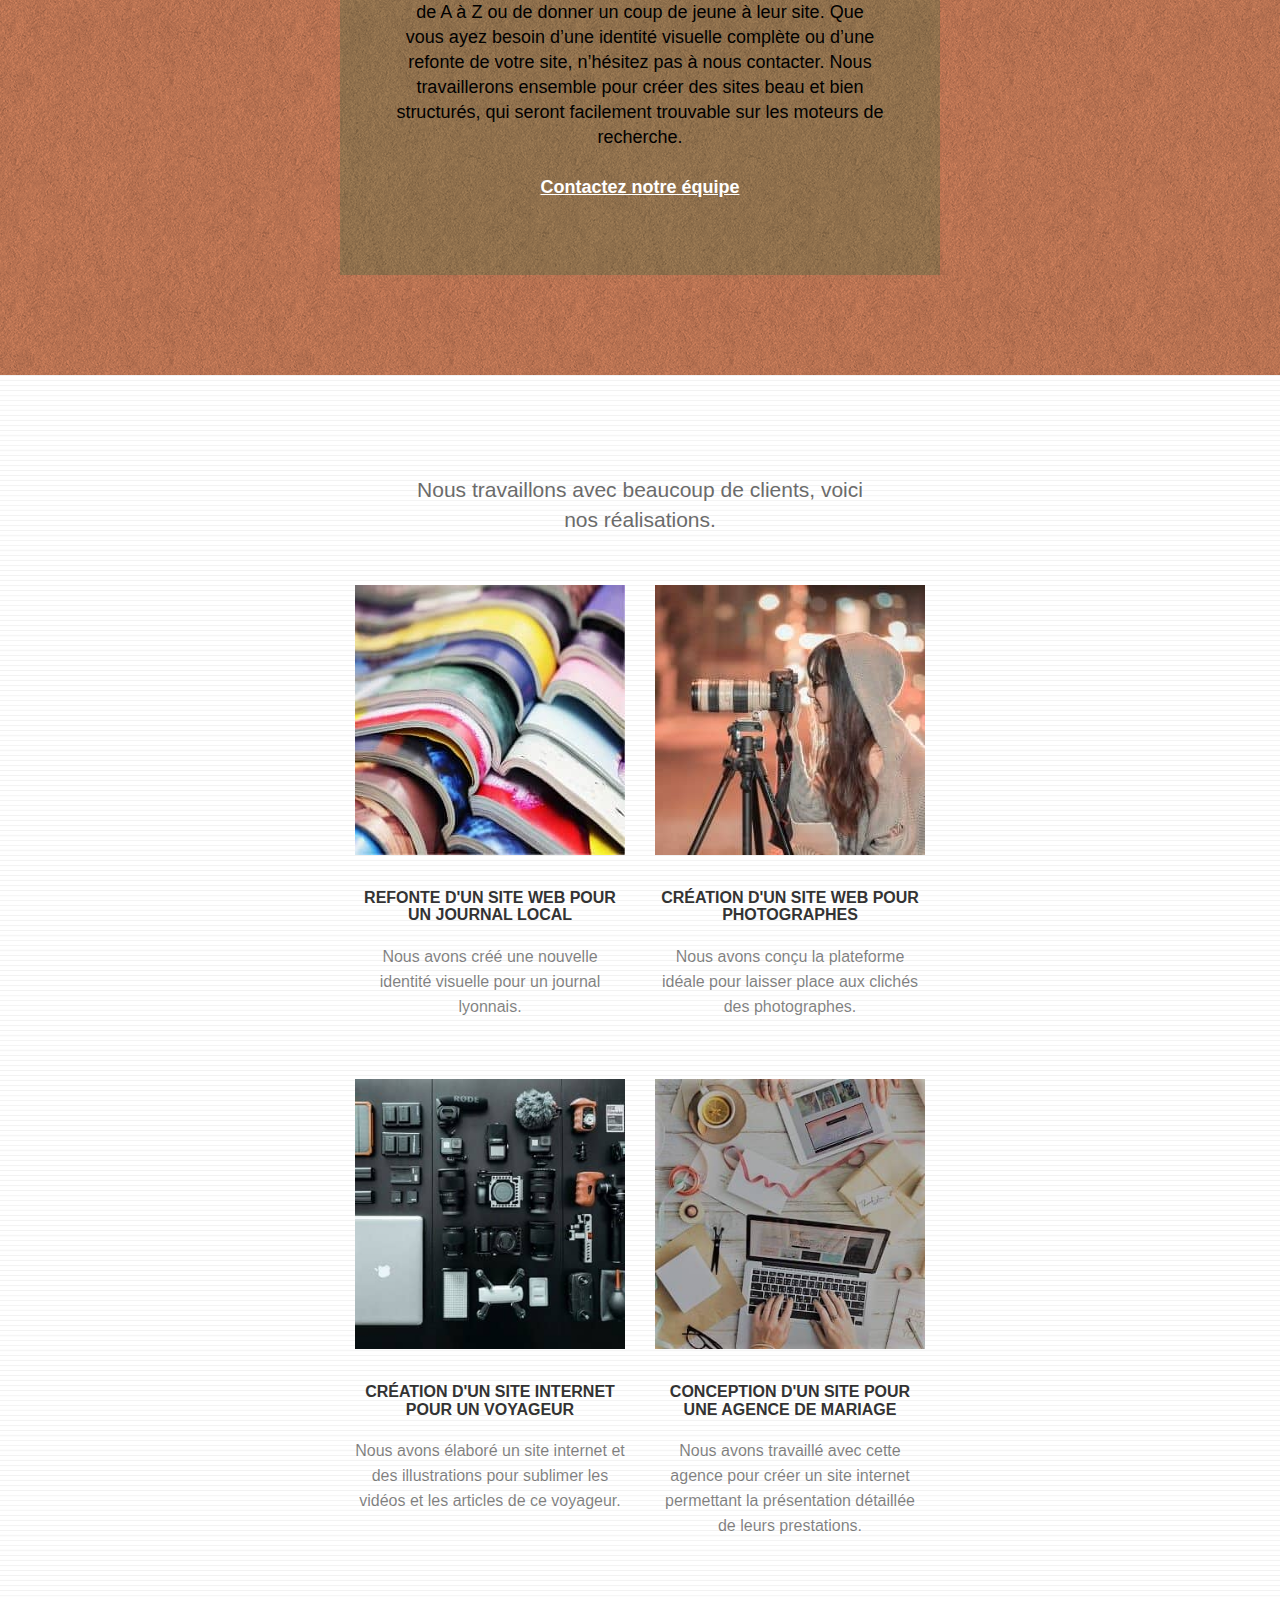
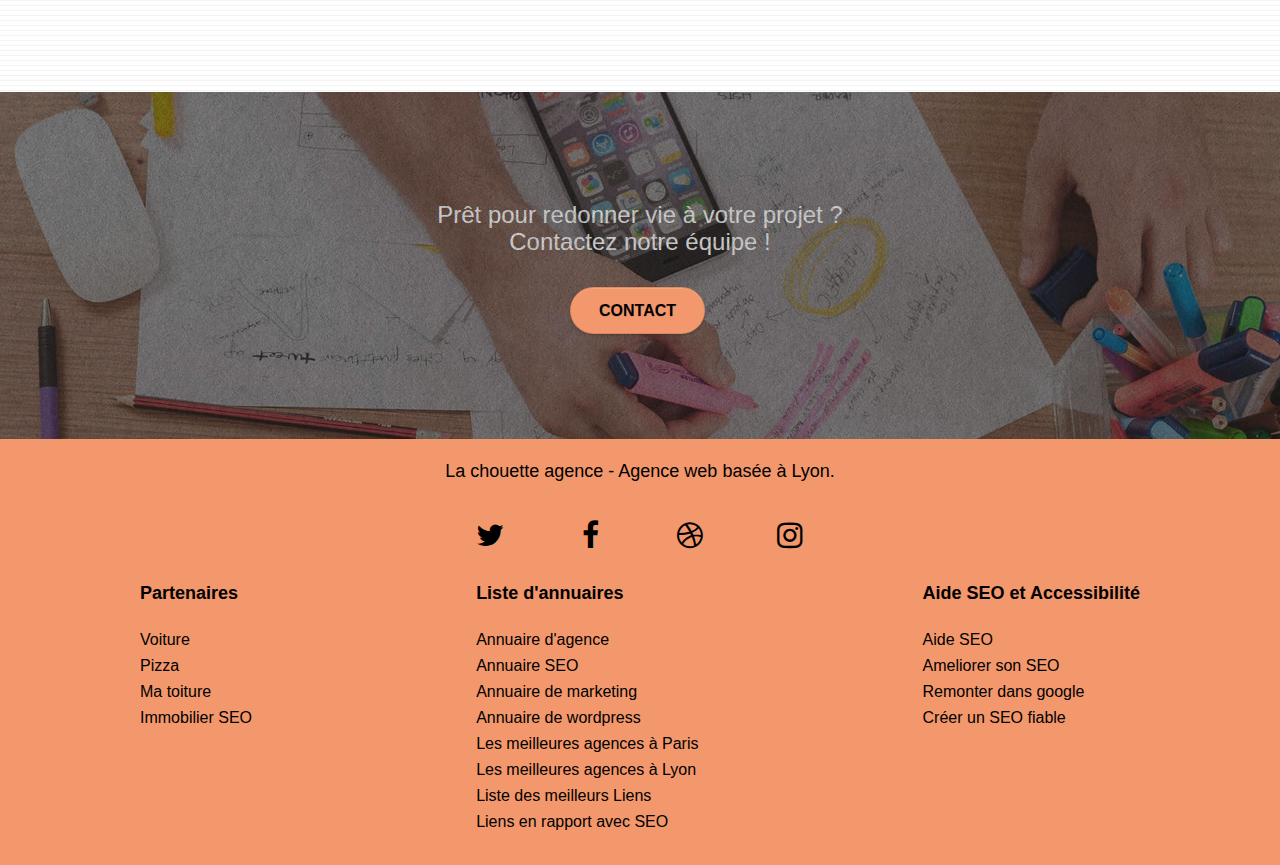
==== commit e8ce2369: "aria" ====
--- a/index.html
+++ b/index.html
@@ -25,7 +25,7 @@
 <!-- bloc-0 -->
 <div class="bloc bgc-white l-bloc " id="Onglets">
 	<div class="container bloc-sm">
-		<nav  aria-labelledby="Onglets" class="navbar row">
+		<nav  aria-label="Onglets" class="navbar row">
 			<div class="navbar-header">
 				<a class="navbar-brand" href="index.html"><img src="img/la-chouette-agence.jpg" alt="Logo La chouette agence" height="40" /></a>
 				<button id="nav-toggle" type="button" class="ui-navbar-toggle navbar-toggle" data-toggle="collapse" data-target=".navbar-1">
@@ -49,7 +49,7 @@
 
 <!-- bloc-1-presentation -->
 <div class="bloc bgc-dark-slate-blue bg-banniere d-bloc bg-t-edge bloc-bg-texture texture-paper b-parallax" id="en-tête">
-	<div class="container bloc-lg" role="banner" aria-labelledby="en-tête">
+	<div class="container bloc-lg" role="banner" aria-label="en-tête">
 		<div class="row tight-width-whitespace">
 			<div class="col-sm-12">
 				<img src="img/logo.png" class="center-block image-resize-mode" width="100" alt="Logo la chouette agence" />
@@ -69,11 +69,11 @@
 <div class="bloc bgc-white l-bloc" id="bloc-2-services">
 	<div class="container bloc-md" id="description">
 		<div class="row" id="definition">
-			<div class="col-sm-12 text-center" role="definition" aria-labelledby="definition">
+			<div class="col-sm-12 text-center" role="definition" aria-label="definition">
 				<p class="p1">La chouette agence est une agence de web design qui aide les entreprises à devenir attractives et visibles sur internet.</p>
 			</div>
 		</div>
-		<div class="row voffset-lg med-width-whitespace" role="contentinfo" aria-labelledby="description">
+		<div class="row voffset-lg med-width-whitespace" role="region" aria-label="description">
 			<div class="col-sm-4">
 				<div class="text-center">
 					<span class="et-icon-browser sm-shadow icon-dark-slate-blue icons icon-lg"></span>
@@ -126,7 +126,7 @@
 
 <!-- bloc-3-what-i-do -->
 <div class="bloc tc-white bgc-atomic-tangerine bg-presentation d-bloc bloc-bg-texture texture-paper b-parallax" id="lyon">
-	<div class="container bloc-lg" aria-labelledby="lyon">
+	<div class="container bloc-lg" role="region" aria-label="lyon">
 		<div class="row tight-width-whitespace black-background">
 			<div class="col-sm-12">
 				<h3 class="mg-md text-center tc-white">
@@ -150,7 +150,7 @@
 				<h3>Nous travaillons avec beaucoup de clients, voici nos réalisations.</h3>
 			</div>
 		</div>
-		<div class="row tight-width-whitespace portfolio-row" role="contentinfo" aria-labelledby="exemple">
+		<div class="row tight-width-whitespace portfolio-row" role="region" aria-label="exemple">
 			<div class="col-sm-6">
 				<a href="#" data-lightbox="img/1.jpg" data-gallery-id="gallery-1" data-caption="Refonte d'un site web pour un journal local" data-frame="snapshot-lb"><img src="img/1.jpg" alt="journal web design refonte" class="img-responsive portfolio-thumb" /></a>
 				<h4 class="mg-md text-center refonte">
@@ -170,7 +170,7 @@
 				</p>
 			</div>
 		</div>
-		<div class="row tight-width-whitespace portfolio-row" role="contentinfo" aria-labelledby="exemple">
+		<div class="row tight-width-whitespace portfolio-row" role="region" aria-label="exemple">
 			<div class="col-sm-6">
 				<a href="#" data-lightbox="img/3.jpg" data-gallery-id="gallery-1" data-caption="Création d'un site internet pour un voyageur" data-frame="snapshot-lb"><img src="img/3.jpg" class="img-responsive portfolio-thumb" alt="web design pour voyageur"/></a>
 				<h4 class="mg-md text-center refonte">
